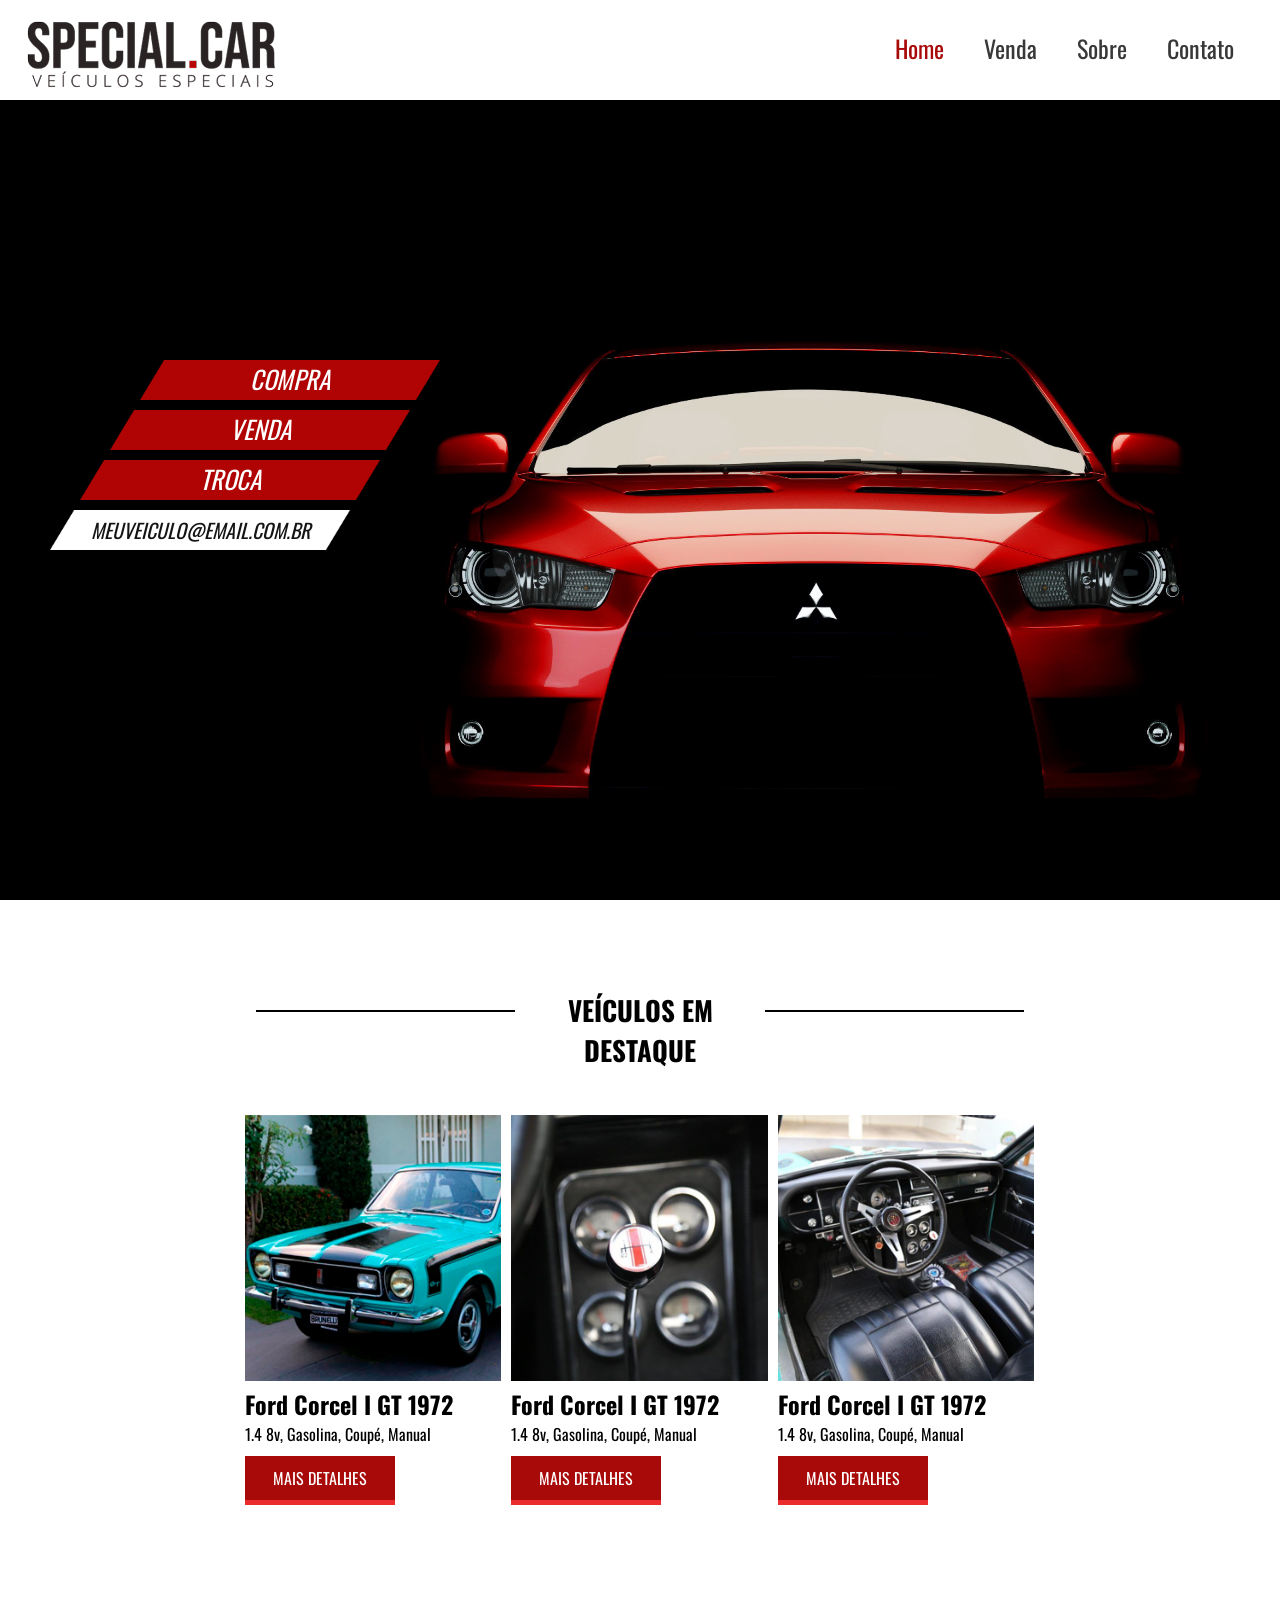
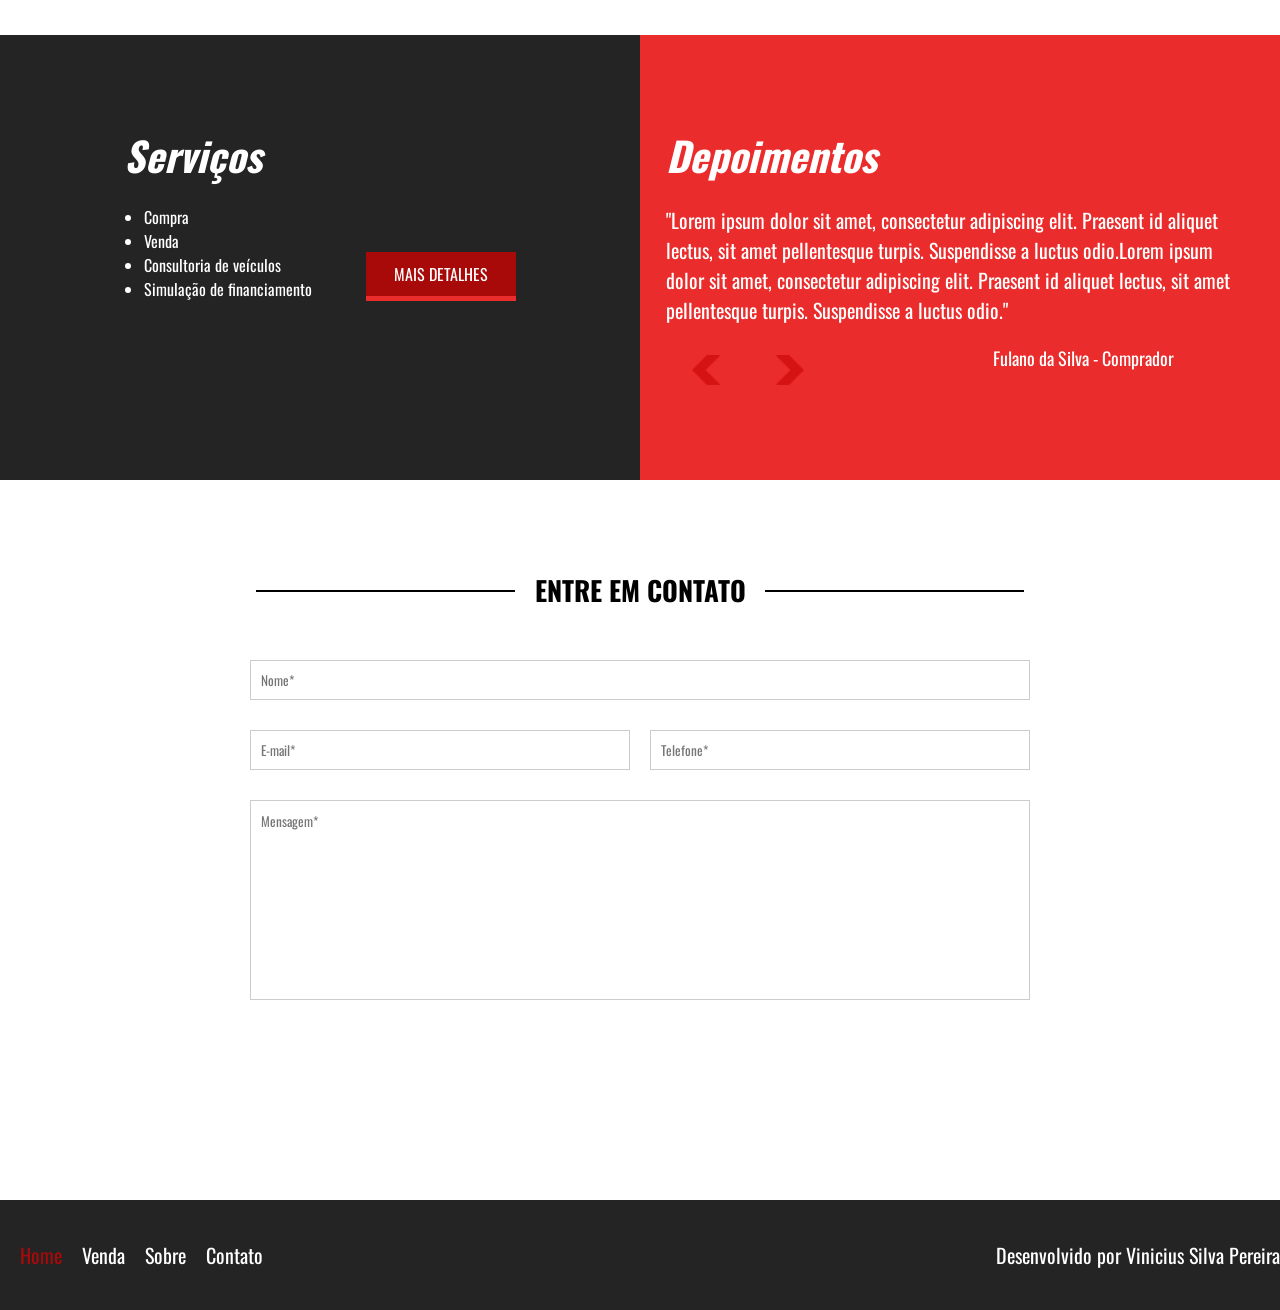
==== index.html @ 383bf66f "commit" ====
<!DOCTYPE html>
<html lang="pt-br">
<head>
    <meta charset="UTF-8">
    <meta name="viewport" content="width=device-width, initial-scale=1.0">
    <link href="https://fonts.googleapis.com/css2?family=Oswald:wght@300&display=swap" rel="stylesheet">
    <link rel="shorcut icon" type="image-x/png" href="imagens/car.ico"/>
    <link href="css/style.css" rel="stylesheet">
    <script src="js/jquery-3.5.1.js"></script>
    <script src="js/functions.js"></script>
    <title>Special.Car - Veículos Especiais</title>
</head>
<body>
    <header>
        <div class="container">
            <div class="logo-header"></div>
            <nav class="menu-desktop">
                <ul>
                    <li><a style="color: #a80909;" href="index.html">Home</a></li>
                    <li><a href="venda.html">Venda</a></li>
                    <li><a href="sobre.html">Sobre</a></li>
                    <li><a href="contato.html">Contato</a></li>
                </ul>
            </nav><!--menu-desktop-->

            <nav class="menu-mobile">
                <ul>
                    <li><a style="color: #a80909;" href="index.html">Home</a></li>
                    <li><a href="venda.html">Venda</a></li>
                    <li><a href="sobre.html">Sobre</a></li>
                    <li><a href="contato.html">Contato</a></li>
                </ul>
            </nav><!--menu-mobile-->
        </div><!--container-->
        <devi class="clear"></devi>
    </header><!--header-->

    <section class="banner">
        <div class="container">
            <div class="text-container">
                <div class="text-banner">Compra</div>
                <div class="text-banner">Venda</div>
                <div class="text-banner">Troca</div>
                <div class="text-banner">meuveiculo@email.com.br</div>
            </div><!--text-container-->
        </div><!--container-->
    </section><!--banner-->

    <section class="veiculos-destaque">
        <div class="linha-titulo">
            <div class="linha"></div>
            <h2>Veículos em destaque</h2>
        </div><!--destaque-titulo-->

        <div class="container">
            <div class="vitrine-destaque">
                <div style="background-image: url(../imagens/vitrine.png);" class="carro-img" ></div>
                <div class="info-carro">
                    <h2>Ford Corcel I GT 1972</h2>
                    <p>1.4 8v, Gasolina, Coupé, Manual</p>
                    <a class="btn1" href="venda-individual.html">Mais Detalhes</a>
                </div>   
            </div><!--vitrine-destaque-->
            
            <div class="vitrine-destaque">
                <div style="background-image: url(../imagens/vitrine2.png);" class="carro-img" ></div>
                <div class="info-carro">
                    <h2>Ford Corcel I GT 1972</h2>
                    <p>1.4 8v, Gasolina, Coupé, Manual</p>
                    <a class="btn1" href="venda-individual.html">Mais Detalhes</a>
                </div>   
            </div><!--vitrine-destaque-->   

            <div class="vitrine-destaque">
                <div style="background-image: url(../imagens/vitrine3.png);" class="carro-img" ></div>
                <div class="info-carro">
                    <h2>Ford Corcel I GT 1972</h2>
                    <p>1.4 8v, Gasolina, Coupé, Manual</p>
                    <a class="btn1" href="venda-individual.html">Mais Detalhes</a>
                </div>   
            </div><!--vitrine-destaque-->   

            <div class="clear"></div>
        </div><!--container-->
    </section><!--veiculos-destaque-->

    <section class="servicos">
        <div class="part1">
            <div class="part1-wrapper">
                <h2>Serviços</h2>
                <ul>
                    <li>Compra</li>
                    <li>Venda</li>
                    <li>Consultoria de veículos</li>
                    <li>Simulação de financiamento</li>
                </ul>
                <a class="btn1" href="contato.html">Mais Detalhes</a>
            </div><!--parte1-wrapper-->
        </div ><!--part1-->

        <div class="part2">
            <h2>Depoimentos</h2>
            <div class="part2-depoimentos">
                <quote>"Lorem ipsum dolor sit amet, consectetur adipiscing elit. Praesent id aliquet lectus, sit amet pellentesque turpis. Suspendisse a luctus odio.Lorem ipsum dolor sit amet, consectetur adipiscing elit. Praesent id aliquet lectus, sit amet pellentesque turpis. Suspendisse a luctus odio."</quote>
            </div><!--parte2-depoimentos-->
            <div class="navigation">
                <div class="arrows">
                    <img width="30px" height="30px" src="imagens/left-arrow.png">
                    <img width="30px" height="30px" src="imagens/right-arrow.png">
                </div>
            </div>
            <div class="nome-depoimento">Fulano da Silva - Comprador</div>
        </div ><!--part2-->
        <div class="clear"></div>
    </section><!--servicos-->

    <section class="contato" id="contato">
        <div class="linha-titulo">
            <div class="linha"></div>
            <h2>Entre em contato</h2>
        </div><!--contato-titulo-->
        <form>
            <div class="input-wrapper w100">
                <input type="text" name="nome" placeholder="Nome*" required>
            </div>
            <div class="input-wrapper w50">
                <input type="text" name="e-mail" placeholder="E-mail*" required>
            </div>
            <div class="input-wrapper w50">
                <input type="text" name="fone" placeholder="Telefone*" required>
            </div>
            <div class="input-wrapper w100">
                <textarea placeholder="Mensagem*" required></textarea>
            </div>
        </form>
        <div class="clear"></div>
    </section><!--section-contato-->

    <footer>
        <div class="container">
            <nav class="menu-footer">
                <ul>
                    <li><a style="color: #a80909;" href="index.html">Home</a></li>
                    <li><a href="venda.html">Venda</a></li>
                    <li><a href="sobre.html">Sobre</a></li>
                    <li><a href="contato.html">Contato</a></li>
                </ul>
            </nav>
            <p>Desenvolvido por Vinicius Silva Pereira</p>
        </div>
        <div class="clear"></div>
    </footer>
</body>
</html>
---- css/style.css ----
*{
    margin: 0;
    padding: 0;
    box-sizing: border-box;
    outline: 0;
    font-family: 'Oswald', sans-serif;
}

html, body{
    height: 100%;
}
/***DIVS GERAIS***/
.container{
    width: 100%;
    max-width: 1400px;
    margin: 0 auto;
}

.clear{
    clear: both;
}


.linha-titulo{
    text-align: center;
    position: relative;
    max-width: 768px;
    margin: 0 auto;
}

.linha{
    position: absolute;
    height: 2px;
    width: 100%;
    top: 20px;
    background:black;
}

.linha-titulo h2{
    position: relative;
    display: inline-block;
    width: 250px;
    text-align: center;
    font-size: 27px;
    text-transform: uppercase;
    background: rgb(255, 255, 255);
}
/***FIM DIVS GERAIS***/


/***HEADER***/
header{
    padding: 20px 2%;
    height: 100px;
}

header .logo-header{
    width: 250px;
    height: 69px;
    background-image: url(../imagens/logo.png);
    background-position: center;
    background-size: contain;
    background-repeat: no-repeat;
    float: left;
}

header nav.menu-desktop{
    margin-top: 10px;
    float: right;
}

header nav.menu-desktop ul{
    list-style-type: none;
}

header nav.menu-desktop ul li{
    float: left;
    padding: 0 20px;
}
header nav.menu-desktop ul li a{
    text-decoration: none;
    color: #383838;
    font-size: 24px;
}

nav.menu-mobile{
    display: none;
    float: right;
    width: 35px;
    height: 35px;
    background-image: url(../imagens/menu.png);
    background-size: 100% 100%;
    background-repeat: no-repeat;
    margin-top: 15px;
}

nav.menu-mobile ul{
    display: none;
    list-style-type: none;
    width: 100%;
    position: absolute;
    top: 70px;
    left: 0;
    text-align: center;
    background-color: rgb(255, 255, 255);
    cursor: pointer;
}

header nav.menu-mobile ul li{
    padding: 10px 0;
    border-bottom: 2px solid rgb(20, 20, 20);

}
header nav.menu-mobile ul li a{
    text-decoration: none;
    color: #383838;
    font-size: 20px;
}



@media screen and (max-width: 768px){
    nav.menu-desktop{
        display: none;
    }
    nav.menu-mobile{
        display: block;
    }

    nav.menu-mobile:hover ul{
        display: block;
        z-index: 999;
    }
}
/***FIM HEADER***/

/***SECTION BANNER**/
section.banner{
    width: 100%;
    height: calc(100vh - 100px);
    min-height: 600px;
    max-height: 800px;
    background-color: black;
    background-image: url(../imagens/Banner1.png);
    background-repeat: no-repeat;
    background-size: contain;
    background-position: right bottom;
    font-style: italic;
}

.text-container{
    padding: 250px;
}

.text-banner{
    width: 300px;
    height: 40px;
    color: white;
    background-image: url(../imagens/text-container.png);
    background-position: center;
    background-repeat: no-repeat;
    background-size: 100% 100%;
    font-size: 25px;
    margin-top: 10px;
    text-align: center;
    padding: 0;
    text-transform: uppercase;
    position: relative;
    left: -110px;
}

.text-banner:nth-of-type(2){
    width: 300px;
    height: 40px;
    position: relative;
    left: -140px;
}
.text-banner:nth-of-type(3){
    width: 300px;
    height: 40px;
    position: relative;
    left: -170px
}

.text-banner:nth-of-type(4){
    width: 300px;
    height:  40px;
    color: rgb(20, 20, 20);
    background-image: url(../imagens/text-container-white.png);
    background-position: center;
    background-repeat: no-repeat;
    background-size: 100% 100%;
    font-size: 20px;
    margin-top: 10px;
    text-align: center;
    padding: 5px;
    position: relative;
    left: -200px;
}
@media screen and (max-width: 1170px){
    .text-banner{
        width: 200px;
        height: 30px;
        font-size: 15px;
        margin-top: 5px;
        padding: 0px;
        position: relative;
        left: 90px;
    }
    .text-banner:nth-of-type(2){
        width: 200px;
        height: 30px;
        font-size: 15px;
        margin-top: 5px;
        padding: 0px;
        position: relative;
        left: 70px;
    }
    .text-banner:nth-of-type(3){
        width: 200px;
        height: 30px;
        font-size: 15px;
        margin-top: 5px;
        padding: 0;
        position: relative;
        left: 50px;
    }
    .text-container{
        padding: 50px;
    }
    .text-banner:nth-of-type(4){
        width: 250px;
        height:  30px;
        color: rgb(20, 20, 20);
        background-image: url(../imagens/text-container-white.png);
        background-position: center;
        background-repeat: no-repeat;
        background-size: 100% 100%;
        font-size: 14px;
        margin-top: 5px;
        text-align: center;
        padding: 5px;
        position: relative;
        left: -20px;
    }

}
@media screen and (max-width: 768px){
    section.banner{
        height: 70vh;
        min-height: 0;
        max-height: 800px;
    }
    
}
/***FIM SECTION BANNER***/

/***SECTION VEÍCULOS-DESTAQUE***/
section.veiculos-destaque{
    padding: 90px 2%;
}

.veiculos-destaque  .container{
    max-width: 800px;
    padding: 40px 0;
}

.vitrine-destaque{
    float: left;
    width: 33.3%;
}

.vitrine-destaque .carro-img{
    width: 100%;
    padding-top: 100%;
    background-size: 100% 100%;
    border: 5px solid white;
}

.info-carro{
    margin-left: 5px;
}

.info-carro a{
    margin-top: 10px;
}

.btn1{
    width: 150px; 
    padding: 10px;
    background-color: #a80909;
    text-decoration: none;
    display: block;
    text-align: center;
    color: white;
    text-transform: uppercase;
    border-bottom: 5px solid #eb2c2c;
}

@media screen and (max-width: 768px){
    .veiculos-destaque .container{
        display: inline-block;
        text-align: center;
    }
    .vitrine-destaque{
        float: none;
        width: 60%; 
        display: inline-block;
        margin-top: 20px;
    }
    .info-carro a{
        display: inline-block;
    }
}
/***FIM SECTION VEÍCULOS-DESTAQUE***/

/***SECTION SERVICOS***/
section.servicos{
    display: flex;
}

.part1{
    width: 50%;
    padding:90px 2%;
    background-color: #242424;
    color: white;
    text-align: center;
}

.part1-wrapper{
    display: inline-block;
    text-align: left;
}

.part1-wrapper h2{
    font-size: 40px;
    font-style: italic;
}
.part1-wrapper ul{
    display: inline-block;
    margin-top: 20px;
}
.part1-wrapper li{
    margin-left: 20px;
}
.part1-wrapper a{
    display: inline-block;
    vertical-align: bottom;
    margin-left: 50px;
}

.part2{
    width: 50%;
    padding:90px 2%;
    background-color: #eb2c2c;
    color: white;
    text-align: left;
}
.part2 h2{
    font-size: 40px;
    font-style: italic;
}
.part2-depoimentos{
    margin-top: 20px;
    font-size: 20px;
}

.navigation{
    float: left;
    margin-top: 30px;
}
.navigation img{
    margin: 0 25px;
    cursor: pointer;
}

.nome-depoimento{
    margin-top: 20px;
    float: right;
    margin-right: 80px;
    font-size: 18px;
}

@media screen and (max-width:840px){
    .part1-wrapper a{
        display: block;
        margin-left: 0;
        margin-top: 40px;
    }
}
@media screen and (max-width:1024px){
    section.servicos{
        flex-direction: column;
    }
    
    .part1{
        display: inline-block;
        width: 100%;
        padding:90px 2%;
    }
    .part2{
        display: inline-block;
        width: 100%;
        padding:90px 5%;
    }
}

/***SECTION CONTATOS***/
section.contato{
    padding: 90px 2%;
}


section.contato form{
    max-width: 800px;
    margin: 30px auto;
}

section.contato .input-wrapper{
    float: left;
    padding: 10px;
    margin-top: 10px;
}

section.contato input[type=text]{
    width: 100%;
    border: 1px solid #ccc;
    height: 40px;
    line-height: 40px;
    padding-left:10px;
}
.w100{
    width: 100%;
}

.w50{
    width: 50%;
}

section.contato textarea{
    width: 100%;
    height: 200px;
    border: 1px solid #ccc;
    line-height: 40px;
    padding-left:10px;
    resize: none;
}

@media screen and (max-width: 768px){
    .w50{
        width: 100%;
    }
}
/***FIM SECTION CONTATOS***/


/***VENDA.HTML***/
/***SECTION VENDA***/
section.venda{
    padding: 90px;
    min-height: 80%;
}

.conteudo-venda{
    margin-top: 40px;
}

.sidebar{
    float: left;
    width: 30%;
}

.pesquisa1 h2{
    font-size: 25px;
    font-weight: normal;
}

.barra-preco{
    width: 90%;
    height: 20px;
    background: white;
    margin-top: 8px;
    border: 1px solid #ccc;
    border-radius: 20px;
    position: relative;
}

.barra-preco-fill{
    position: absolute;
    top: 0;
    left: 0;
    width: 0;
    height: 20px;
    background: gray;
    border-radius: 20px;
}

.barra-pointer{
    width: 30px;
    height: 30px;
    position: absolute;
    top: -5px;
    left: 0;
    background: #242424;
    border-radius: 20px;
    cursor: pointer;    
}

.valor-barra-pesquisa{
    margin-top: 12px;
    width: 90%;
}

.valor-barra-pesquisa  p:nth-of-type(1){
    float: left;
}

.valor-barra-pesquisa  p:nth-of-type(2){
    float: right;
}
.pesquisa2{
    padding-top: 35px;
}
.pesquisa2 h2{
    font-size: 25px;
    font-weight: normal;
}
.form-wrapper{
    padding-top: 5px;
}

.vitrine-venda{
    width: 70%;
    float: left;
}

.vitrine-venda .vitrine-destaque{
    padding-top: 10px;
}

@media screen and (max-width: 900px){
    .vitrine-venda{
        width: 100%;
    }

    .sidebar{
        width: 100%;
        text-align: center;
    }
    .pesquisa1{
        display: inline-block;
        width: 100%;
    }
    .pesquisa2{
        display: inline-block;
        text-align: left;
    }

}

@media screen and (max-width: 768px){
    .vitrine-venda{
        float: none;
        width: 100%;
        display: inline-block;
        text-align: center;        
    }
}

/***FIM SECTION VENDA***/

/***FIM VENDA.HTML***/

/***SOBRE.HTML***/

/***SECTION SOBRE***/
section.sobre{
    padding: 90px;
    min-height: 80%;
}

.template-sobre{
    width: 100%;
    padding-top: 50%;
    background-color: #ccc;
    margin: 0 auto;
    margin-top: 60px;
}

section.sobre > .container{
    max-width: 640px;
}

.texto-sobre{
    margin-top: 35px;
}

.texto-sobre h2{
    font-size: 25px;
    text-transform: uppercase;
}
.texto-sobre p{
    font-size: 18px;
    text-align: justify;
    padding: 35px 0;
}

.texto-sobre span{
    color: #a80909;
    font-size: 40px;
}

.proprietario-container{
    padding: 20px 0;
}

.foto-proprietario{
    width: 25%;
    padding-top: 25%;
    background-color: #ccc;
    float: left;
}

.texto-proprietario{
    width: 70%;
    float: left;
}
.texto-proprietario p{
    margin-left: 25px;
    text-align: justify;
    line-height: 30px;
}

@media screen and (max-width:768px){

    .proprietario-container{
        padding: 20px 0;
        text-align: center;
    }
    .foto-proprietario{
        width: 250px;
        padding-top: 250px;
        float: none;
        display: inline-block;
    }
    .texto-proprietario{
        width: 100%;
        float: none;
        margin-top: 25px;
        display: inline-block;
        margin-left: -25px;
    } 
}
/***FIM SECTION SOBRE***/
/***FIM SOBRE.HTML***/

/***VENDA-INDIVIDUAL.HTML***/
section.venda-single  .linha-titulo{
    margin: 40px auto;
}

.info-veiculo{
    float: left;
    width: 60%;
}

.descricao-veiculo{
    float: left;
    width: 40%;
    padding: 45px;
    margin-top: 15px;
  
}

.foto-destaque{
    width: 100%;
    padding-top: 70%;
    background-position: center;
    background-repeat: no-repeat;
    background-size: contain;
}

.descricao-veiculo p{
    padding-top: 20px;
}

.descricao-veiculo a{
    margin-top: 20px;
}
.nav-galeria-parent{
    width: 100%;
    padding: 35px; 
    position: relative;

}
.seta-esquerda{
    background-image: url(../imagens/left-arrow.png);
    background-size: 100% 100%;
    width: 22px;
    height: 22px;
    position: absolute;
    left:5px;
    top: 50%;
    cursor: pointer;
}

.seta-direita{
    background-image: url(../imagens/right-arrow.png);
    background-size: 100% 100%;
    width: 22px;
    height: 22px;
    position: absolute;
    right: 5px;
    top: 50%;
    cursor: pointer;
}
.nav-galeria{
    width: 100%;
    overflow: hidden;
}

.mini-img-wrapper{
    float: left;
    padding: 9px;
    
   
}

.mini-img{
    width: 100%;
    padding-top: 70%;
    background-position: center;
    background-size: cover;
    cursor: pointer;

}

nav.breadcrumb ul{
    padding: 10px 16px;
    list-style: none;
}

nav.breadcrumb ul li{
    display: inline;
    font-size: 20px;
}

nav.breadcrumb ul li a{
    text-decoration: none;
    color: #242424;
}

nav.breadcrumb ul li+li::before{
    padding: 20px;
    color: #242424;
    content: "/";
}

nav.breadcrumb ul li a:hover{
    text-decoration: underline;
}

.destaques-venda-individual{
    padding: 60px;
    max-width: 900px;
    margin: 0 auto;
}

.destaques-venda-individual .linha-titulo{
    margin: 40px auto
}

@media screen and (max-width: 968px){
    .info-veiculo{
        float: left;
        width: 100%;
    }
    .descricao-veiculo{
        float: left;
        width: 100%;
        padding: 45px;
        margin-top: 15px;
    }
    .descricao-veiculo a{
        margin: 50px auto;
    }
    .vitrine-venda-individual{
        width: 100%;
        text-align: center;
        margin: 0 auto;
    }
    
}
/***FIM VENDA-INDIVIDUAL.HTML***/

/***CONTATO.HTML***/
section.contato{
    padding: 90px 0;
    min-height: 80%;
}
/***FIM-CONTATO.HTML***/

/***FOOTER***/
footer{
    padding: 40px 0;
    background-color: #242424;
}
.menu-footer{
    float: left;
}
.menu-footer ul{
    list-style-type: none;
}
.menu-footer li{
    float: left;
    padding-left: 20px;
}
.menu-footer li a{
    text-decoration: none;
    color: white;
    font-size: 20px;
}
footer p{
    float: right;
    color: white;
    font-size: 20px;
}
@media screen and (max-width: 768px){
    .menu-footer{
        display: none;
    }
    footer p{
        float: none;
        text-align: center;
    }
}
/***FIM FOOTER***/
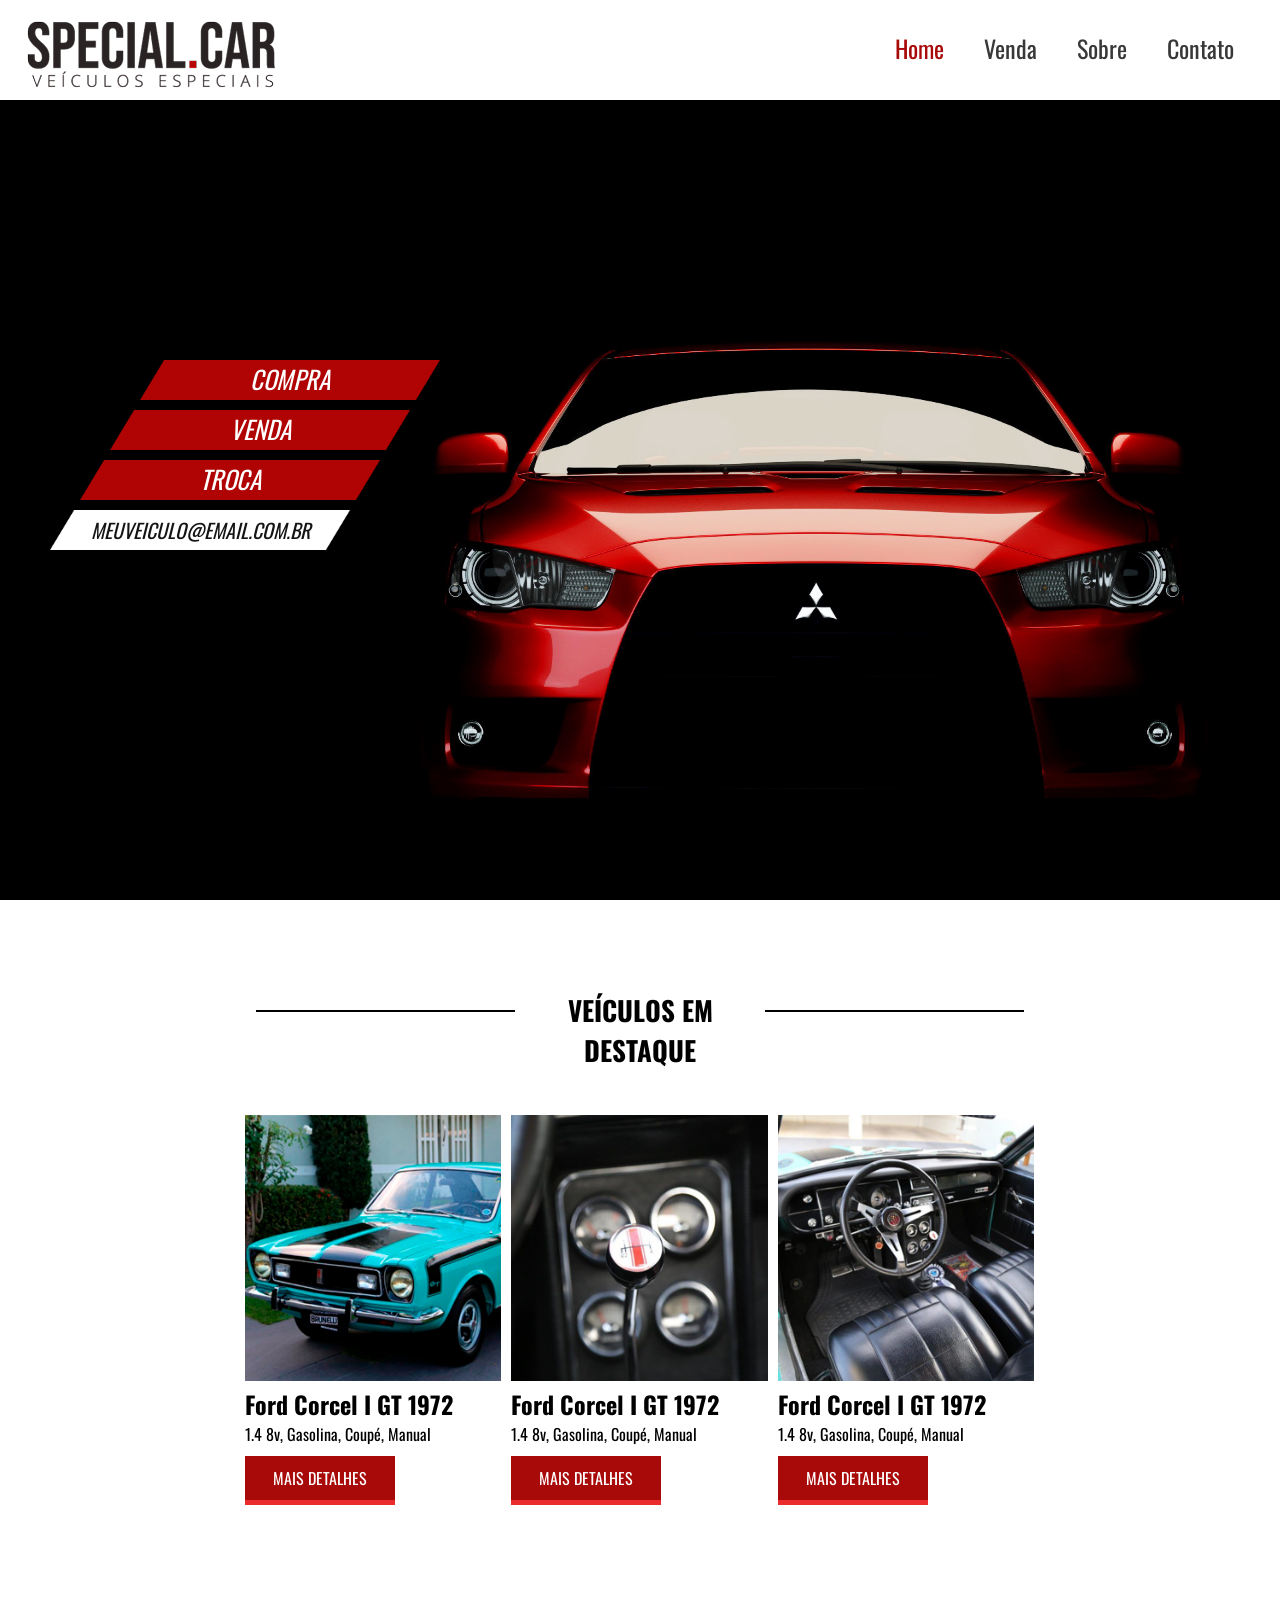
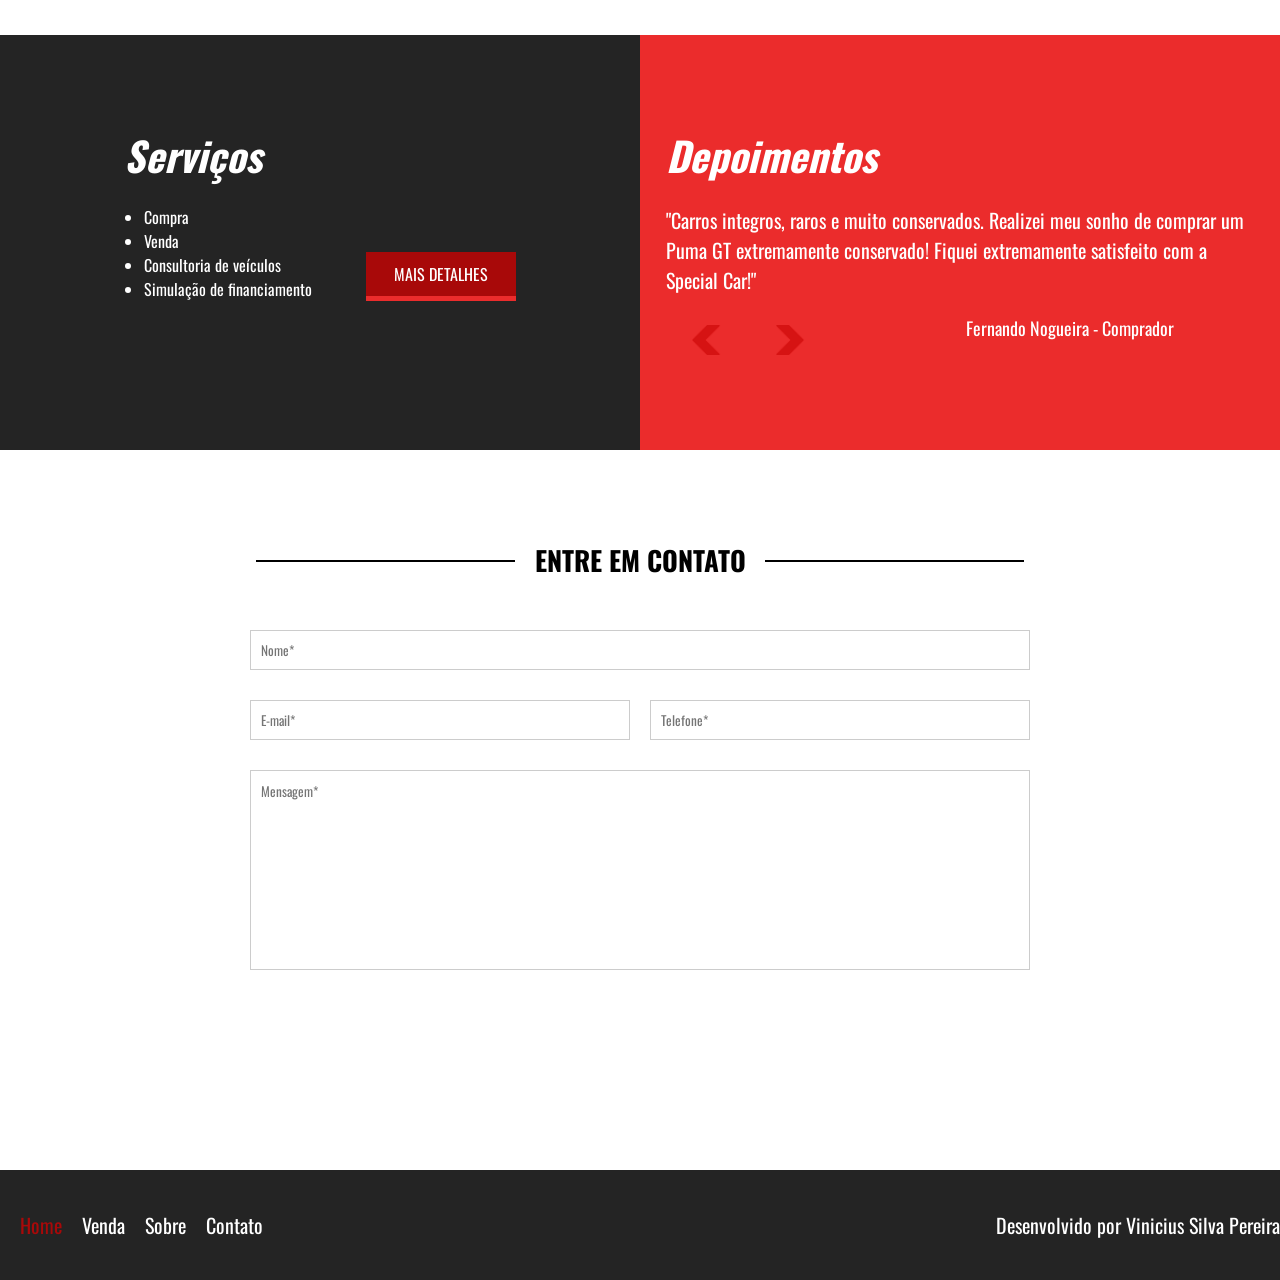
==== commit 77dac428: "commit" ====
--- a/index.html
+++ b/index.html
@@ -101,15 +101,25 @@
         <div class="part2">
             <h2>Depoimentos</h2>
             <div class="part2-depoimentos">
-                <quote>"Lorem ipsum dolor sit amet, consectetur adipiscing elit. Praesent id aliquet lectus, sit amet pellentesque turpis. Suspendisse a luctus odio.Lorem ipsum dolor sit amet, consectetur adipiscing elit. Praesent id aliquet lectus, sit amet pellentesque turpis. Suspendisse a luctus odio."</quote>
+                <p>"Carros integros, raros e muito conservados. Realizei meu sonho de comprar um Puma GT extremamente conservado! Fiquei extremamente satisfeito com a Special Car!"</p>
+                <p>"Coleciono carros à mais de 30 anos e fiquei surpreso com o carinho colocado em cada carro, a Special Car me surpeendeu! Recomendo! "</p>
+                <p>"Decidi realizar meu sonho de ter um coupé antigo, a Special Car me atendeu muito bem e me ajudou a realizar meu sonho de ter meu carro especial!"</p>
+                <p>"Sou extremamente grata à equipe da Special Car pelo ótimo tratamento e condições no momento da compra, finalmente realizei meu sonho!"</p>
+                <p>"Sempre sonhei com um Opala Comodoro, era o carro de minha mãe quando eu era criança, hoje realizei esse sonho junto à Special Car, carro integro, sem massa na lataria e com todos os frisos e acessórios originais!"</p>
             </div><!--parte2-depoimentos-->
             <div class="navigation">
                 <div class="arrows">
-                    <img width="30px" height="30px" src="imagens/left-arrow.png">
-                    <img width="30px" height="30px" src="imagens/right-arrow.png">
+                    <img prev width="30px" height="30px" src="imagens/left-arrow.png">
+                    <img next width="30px" height="30px" src="imagens/right-arrow.png">
                 </div>
             </div>
-            <div class="nome-depoimento">Fulano da Silva - Comprador</div>
+            <div class="nome-depoimento">
+                <p>Fernando Nogueira - Comprador</p>
+                <p>José Campos- Colecionador de Carros</p>
+                <p>Maria Antônia- Compradora</p>
+                <p>Fernanda Pereira- Empresária Automotiva</p>
+                <p>Larissa Fernandes - Compradora</p>
+            </div>
         </div ><!--part2-->
         <div class="clear"></div>
     </section><!--servicos-->
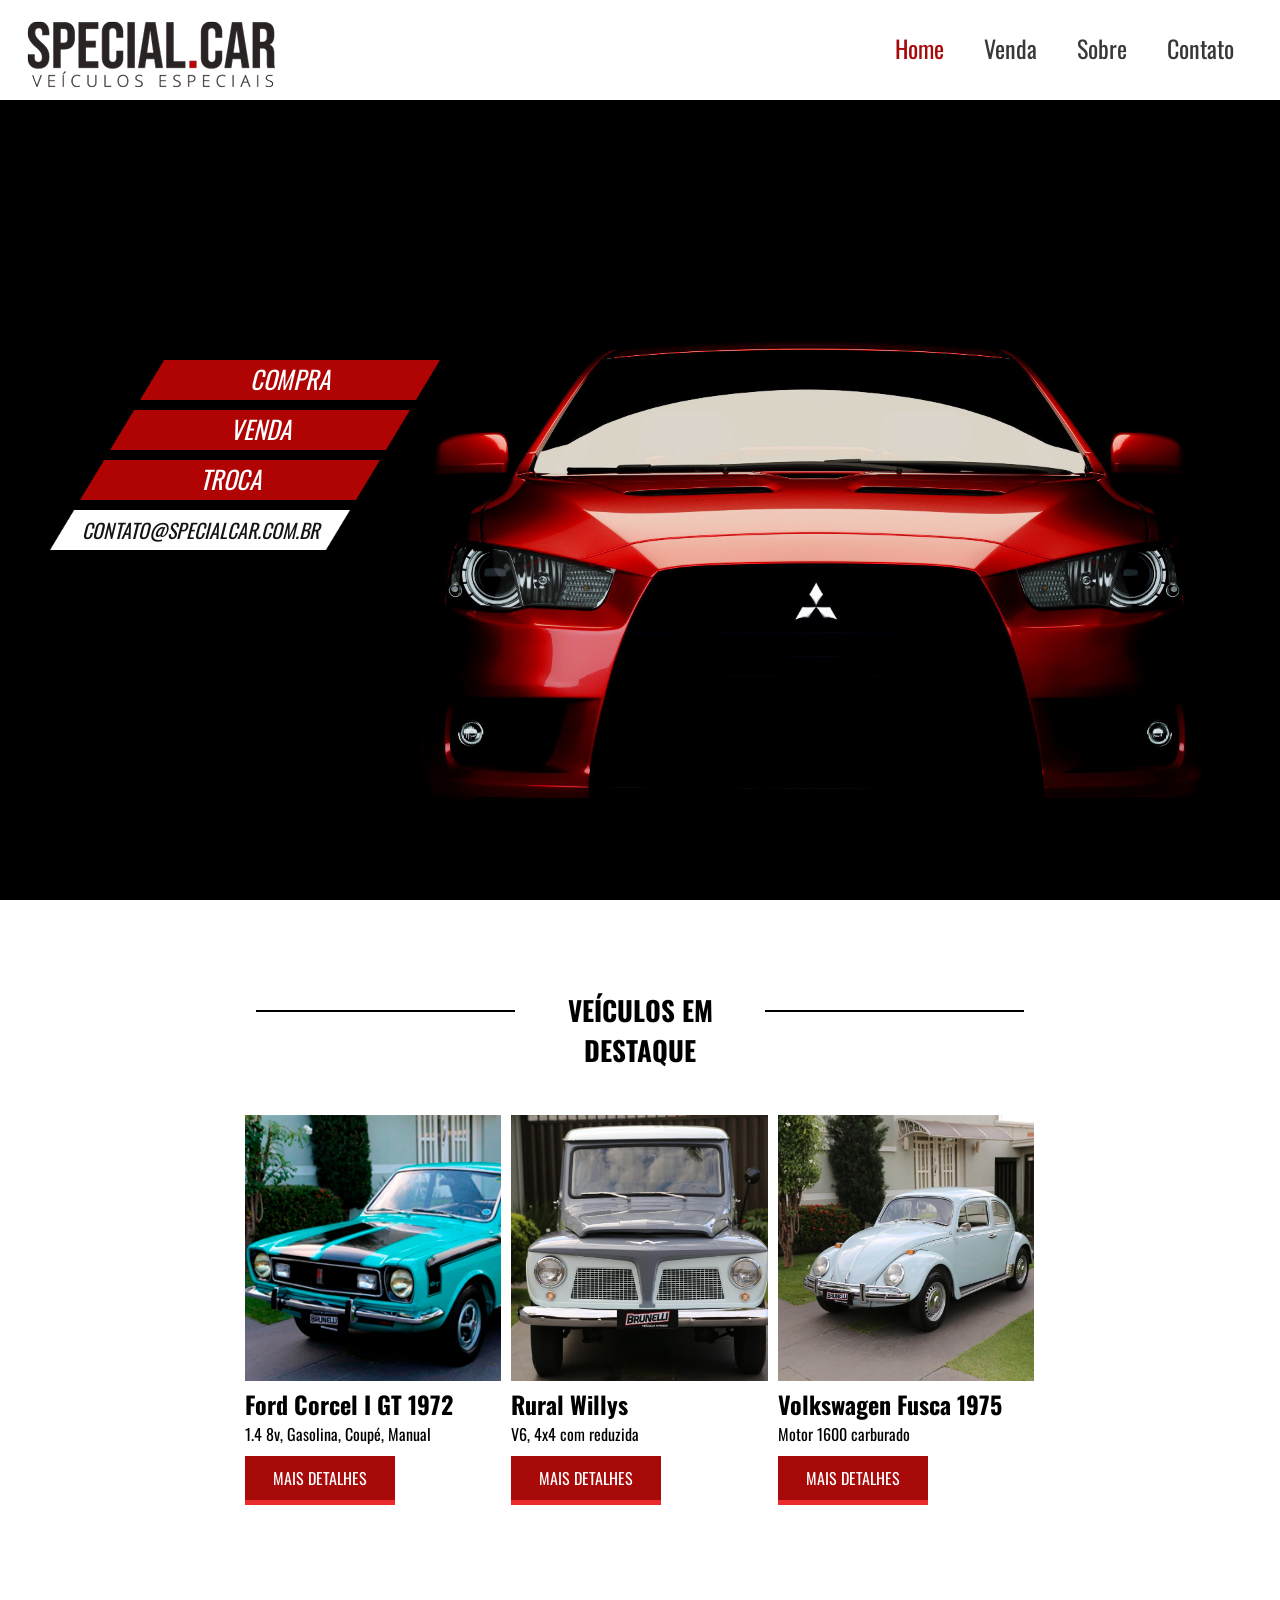
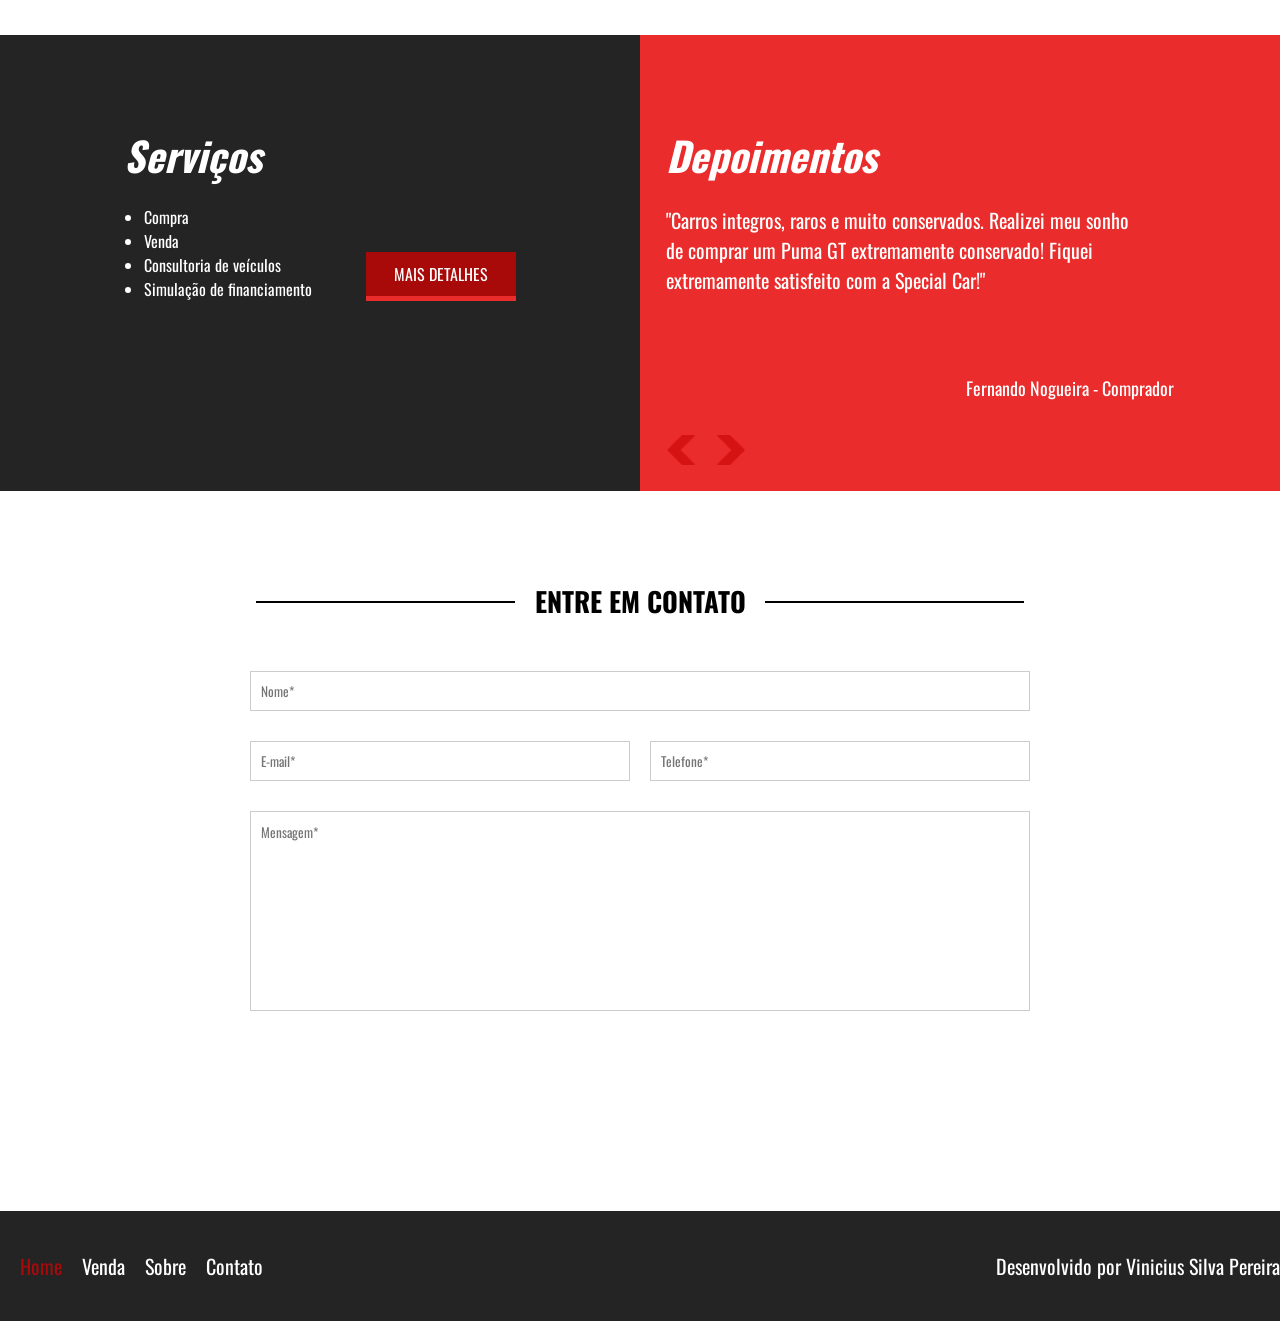
==== commit 0451c310: "commit" ====
--- a/index.html
+++ b/index.html
@@ -17,18 +17,18 @@
             <nav class="menu-desktop">
                 <ul>
                     <li><a style="color: #a80909;" href="index.html">Home</a></li>
-                    <li><a href="venda.html">Venda</a></li>
-                    <li><a href="sobre.html">Sobre</a></li>
-                    <li><a href="contato.html">Contato</a></li>
+                    <li><a href="../pages/venda.html">Venda</a></li>
+                    <li><a href="../pages/sobre.html">Sobre</a></li>
+                    <li><a href="../pages/contato.html">Contato</a></li>
                 </ul>
             </nav><!--menu-desktop-->
 
             <nav class="menu-mobile">
                 <ul>
                     <li><a style="color: #a80909;" href="index.html">Home</a></li>
-                    <li><a href="venda.html">Venda</a></li>
-                    <li><a href="sobre.html">Sobre</a></li>
-                    <li><a href="contato.html">Contato</a></li>
+                    <li><a href="../pages/venda.html">Venda</a></li>
+                    <li><a href="../pages/sobre.html">Sobre</a></li>
+                    <li><a href="../pages/contato.html">Contato</a></li>
                 </ul>
             </nav><!--menu-mobile-->
         </div><!--container-->
@@ -41,7 +41,7 @@
                 <div class="text-banner">Compra</div>
                 <div class="text-banner">Venda</div>
                 <div class="text-banner">Troca</div>
-                <div class="text-banner">meuveiculo@email.com.br</div>
+                <div class="text-banner">contato@specialcar.com.br</div>
             </div><!--text-container-->
         </div><!--container-->
     </section><!--banner-->
@@ -58,27 +58,27 @@
                 <div class="info-carro">
                     <h2>Ford Corcel I GT 1972</h2>
                     <p>1.4 8v, Gasolina, Coupé, Manual</p>
-                    <a class="btn1" href="venda-individual.html">Mais Detalhes</a>
+                    <a class="btn1" href="../pages/carros-disponiveis/corcel.html">Mais Detalhes</a>
                 </div>   
             </div><!--vitrine-destaque-->
             
             <div class="vitrine-destaque">
-                <div style="background-image: url(../imagens/vitrine2.png);" class="carro-img" ></div>
+                <div style="background-image: url(../imagens/Rural-Willys/1.jpg); background-position: center; background-size: cover;" class="carro-img" ></div>
                 <div class="info-carro">
-                    <h2>Ford Corcel I GT 1972</h2>
-                    <p>1.4 8v, Gasolina, Coupé, Manual</p>
-                    <a class="btn1" href="venda-individual.html">Mais Detalhes</a>
+                    <h2>Rural Willys</h2>
+                    <p>V6, 4x4 com reduzida</p>
+                    <a class="btn1" href="../pages/carros-disponiveis/rural-willys.html">Mais Detalhes</a>
                 </div>   
             </div><!--vitrine-destaque-->   
 
             <div class="vitrine-destaque">
-                <div style="background-image: url(../imagens/vitrine3.png);" class="carro-img" ></div>
+                <div style="background-image: url(../imagens/Fusca-1975/1.jpg);background-position: center; background-size: cover;" class="carro-img" ></div>
                 <div class="info-carro">
-                    <h2>Ford Corcel I GT 1972</h2>
-                    <p>1.4 8v, Gasolina, Coupé, Manual</p>
-                    <a class="btn1" href="venda-individual.html">Mais Detalhes</a>
+                    <h2>Volkswagen Fusca 1975</h2>
+                    <p>Motor 1600 carburado</p>
+                    <a class="btn1" href="../pages/carros-disponiveis/fusca-1975.html">Mais Detalhes</a>
                 </div>   
-            </div><!--vitrine-destaque-->   
+            </div><!--vitrine-destaque-->
 
             <div class="clear"></div>
         </div><!--container-->
@@ -94,7 +94,7 @@
                     <li>Consultoria de veículos</li>
                     <li>Simulação de financiamento</li>
                 </ul>
-                <a class="btn1" href="contato.html">Mais Detalhes</a>
+                <a class="btn1" href="../pages/contato.html">Mais Detalhes</a>
             </div><!--parte1-wrapper-->
         </div ><!--part1-->
 
@@ -151,9 +151,9 @@
             <nav class="menu-footer">
                 <ul>
                     <li><a style="color: #a80909;" href="index.html">Home</a></li>
-                    <li><a href="venda.html">Venda</a></li>
-                    <li><a href="sobre.html">Sobre</a></li>
-                    <li><a href="contato.html">Contato</a></li>
+                    <li><a href="../pages/venda.html">Venda</a></li>
+                    <li><a href="../pages/sobre.html">Sobre</a></li>
+                    <li><a href="../pages/contato.html">Contato</a></li>
                 </ul>
             </nav>
             <p>Desenvolvido por Vinicius Silva Pereira</p>
--- a/css/style.css
+++ b/css/style.css
@@ -133,6 +133,7 @@
     }
 }
 /***FIM HEADER***/
+
 
 /***SECTION BANNER**/
 section.banner{
@@ -361,17 +362,24 @@
     font-style: italic;
 }
 .part2-depoimentos{
+    width: 80%;
+    height: 150px;
     margin-top: 20px;
     font-size: 20px;
 }
 
 .navigation{
     float: left;
-    margin-top: 30px;
+    position: relative;
 }
 .navigation img{
-    margin: 0 25px;
+    left: 0; 
+    top: 80px;
+    position: absolute;
     cursor: pointer;
+}
+.navigation img:nth-of-type(2){
+    left: 50px; 
 }
 
 .nome-depoimento{
@@ -408,6 +416,7 @@
 /***SECTION CONTATOS***/
 section.contato{
     padding: 90px 2%;
+    min-height: 90%;
 }
 
 
@@ -458,7 +467,7 @@
 /***SECTION VENDA***/
 section.venda{
     padding: 90px;
-    min-height: 80%;
+    min-height: 90%;
 }
 
 .conteudo-venda{
@@ -576,13 +585,14 @@
 /***SECTION SOBRE***/
 section.sobre{
     padding: 90px;
-    min-height: 80%;
+    min-height: 90%;
 }
 
 .template-sobre{
     width: 100%;
     padding-top: 50%;
-    background-color: #ccc;
+    background-image: url(../imagens/Banner1.png);
+    background-size: contain;
     margin: 0 auto;
     margin-top: 60px;
 }
@@ -617,7 +627,9 @@
 .foto-proprietario{
     width: 25%;
     padding-top: 25%;
-    background-color: #ccc;
+    background-image: url(../imagens/user.png);
+    background-position: center;
+    background-size: 100% 100%;
     float: left;
 }
 
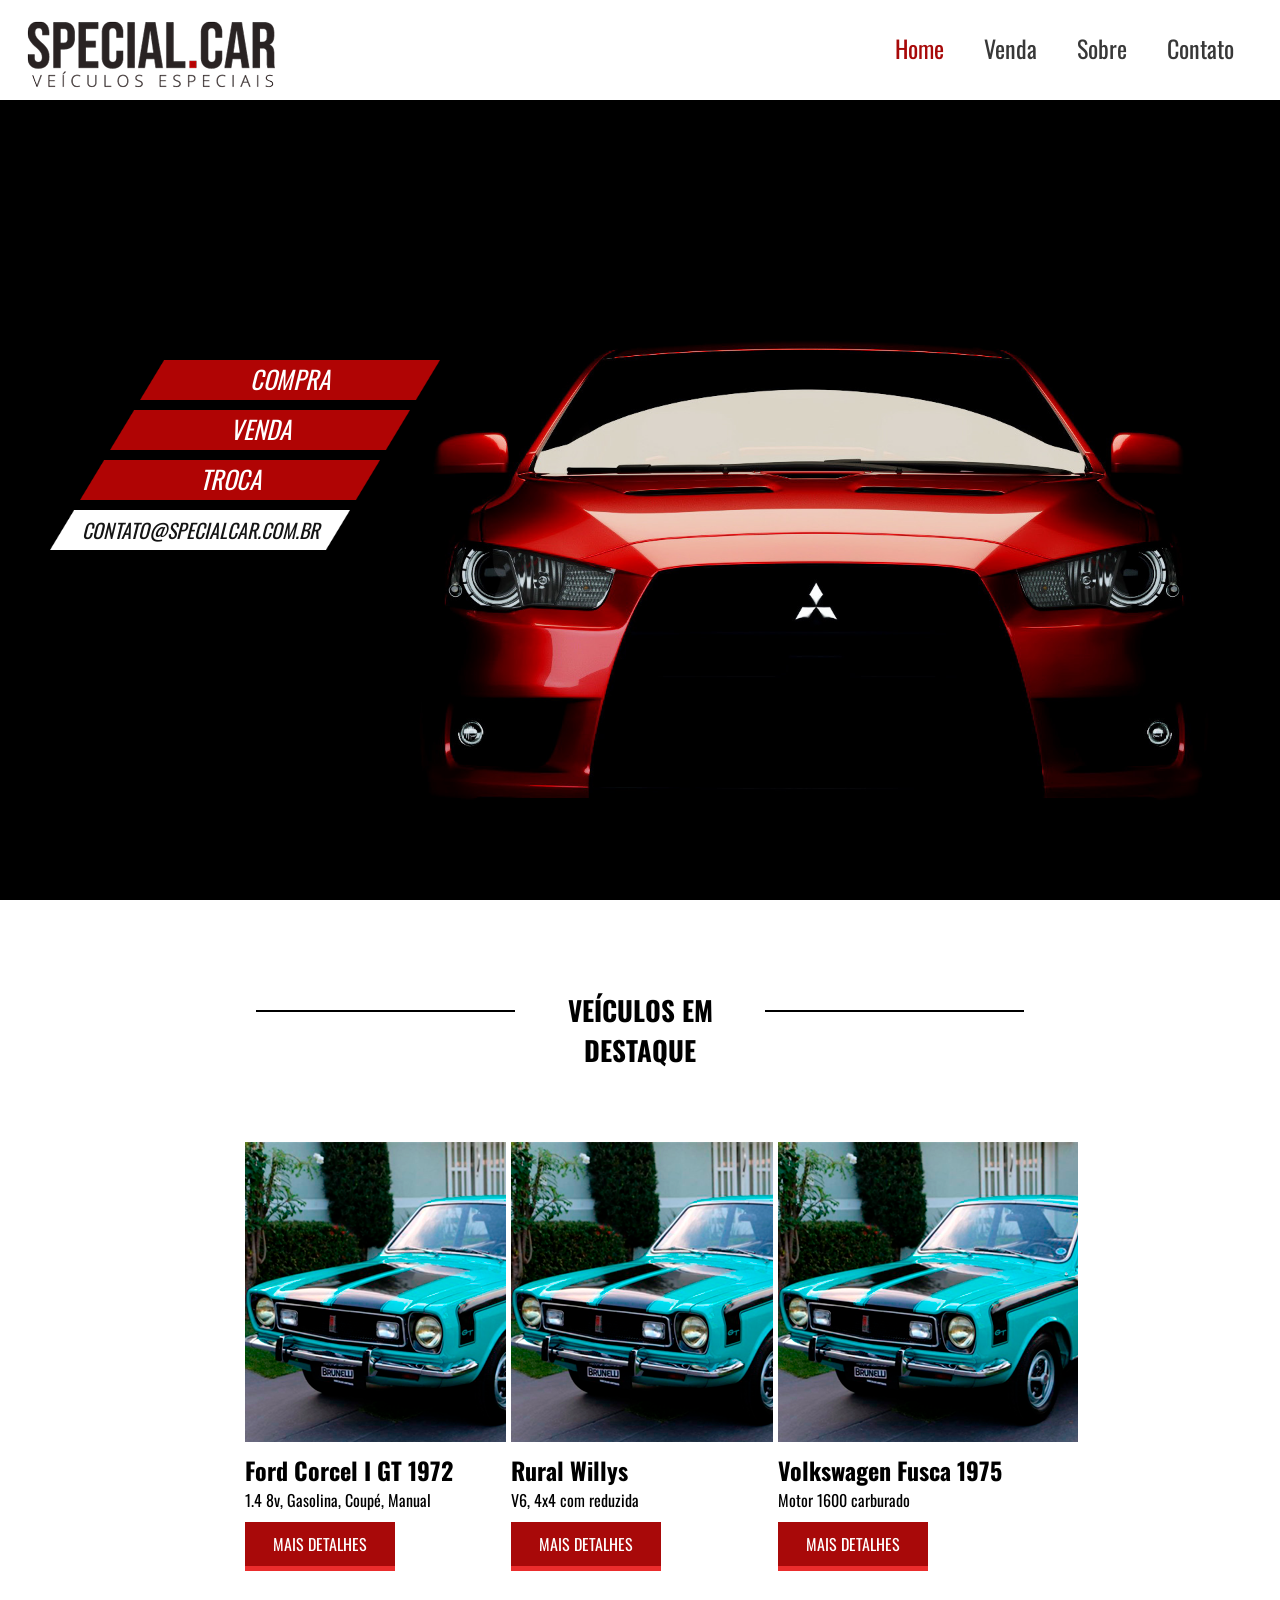
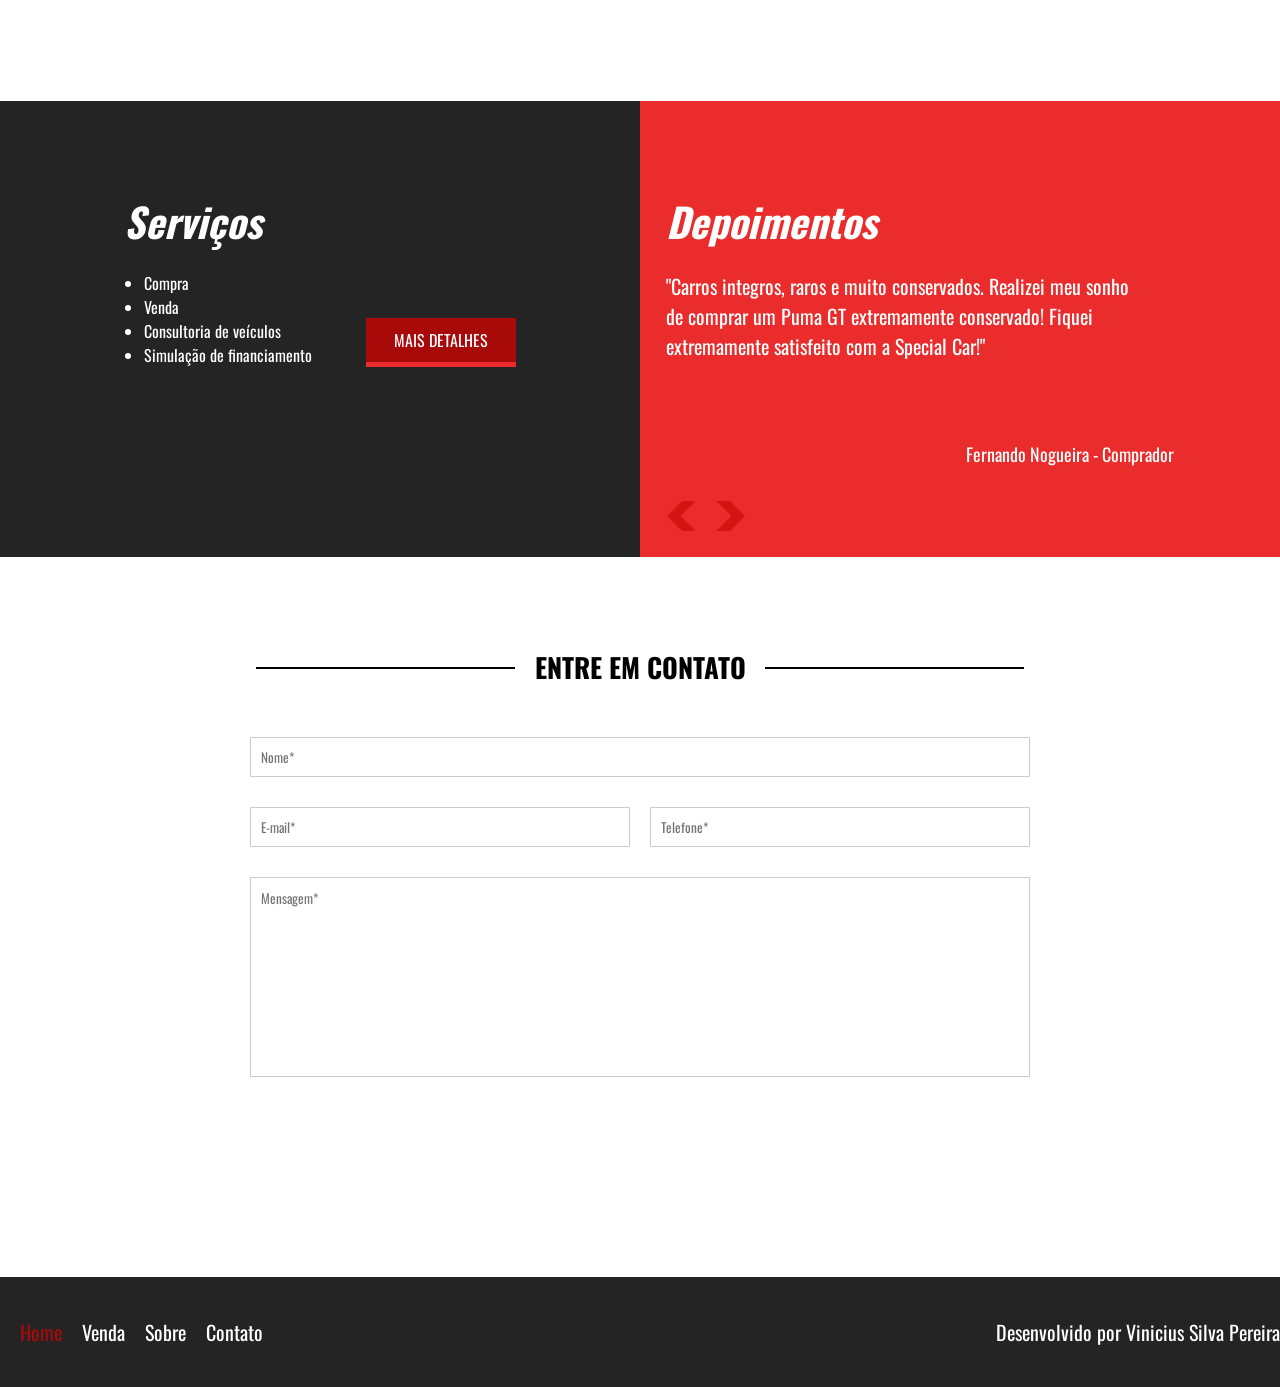
==== commit 6aa1daed: "commit" ====
--- a/index.html
+++ b/index.html
@@ -54,7 +54,9 @@
 
         <div class="container">
             <div class="vitrine-destaque">
-                <div style="background-image: url(../imagens/vitrine.png);" class="carro-img" ></div>
+                <div class="carro-img" >
+                    <img src="imagens/vitrine.png" width="300px" height="300px"> 
+                </div>
                 <div class="info-carro">
                     <h2>Ford Corcel I GT 1972</h2>
                     <p>1.4 8v, Gasolina, Coupé, Manual</p>
@@ -63,7 +65,9 @@
             </div><!--vitrine-destaque-->
             
             <div class="vitrine-destaque">
-                <div style="background-image: url(../imagens/Rural-Willys/1.jpg); background-position: center; background-size: cover;" class="carro-img" ></div>
+                <div class="carro-img" >
+                    <img src="imagens/vitrine.png" width="300px" height="300px"> 
+                </div>
                 <div class="info-carro">
                     <h2>Rural Willys</h2>
                     <p>V6, 4x4 com reduzida</p>
@@ -72,7 +76,9 @@
             </div><!--vitrine-destaque-->   
 
             <div class="vitrine-destaque">
-                <div style="background-image: url(../imagens/Fusca-1975/1.jpg);background-position: center; background-size: cover;" class="carro-img" ></div>
+                <div class="carro-img" >
+                    <img src="imagens/vitrine.png" width="300px" height="300px"> 
+                </div>
                 <div class="info-carro">
                     <h2>Volkswagen Fusca 1975</h2>
                     <p>Motor 1600 carburado</p>
--- a/css/style.css
+++ b/css/style.css
@@ -99,17 +99,20 @@
     list-style-type: none;
     width: 100%;
     position: absolute;
-    top: 70px;
+    top: 100px;
     left: 0;
     text-align: center;
-    background-color: rgb(255, 255, 255);
+    background-color: rgba(255, 255, 255, 0.8);
     cursor: pointer;
 }
 
 header nav.menu-mobile ul li{
     padding: 10px 0;
     border-bottom: 2px solid rgb(20, 20, 20);
-
+}
+
+header nav.menu-mobile ul li:hover{
+    background-color: rgba(128, 128, 128, 0.8);
 }
 header nav.menu-mobile ul li a{
     text-decoration: none;
@@ -125,12 +128,12 @@
     }
     nav.menu-mobile{
         display: block;
-    }
-
-    nav.menu-mobile:hover ul{
-        display: block;
+        
+    }
+    nav.menu-mobile ul{
         z-index: 999;
     }
+    
 }
 /***FIM HEADER***/
 
@@ -273,8 +276,7 @@
 
 .vitrine-destaque .carro-img{
     width: 100%;
-    padding-top: 100%;
-    background-size: 100% 100%;
+    padding-top: 10%;
     border: 5px solid white;
 }
 
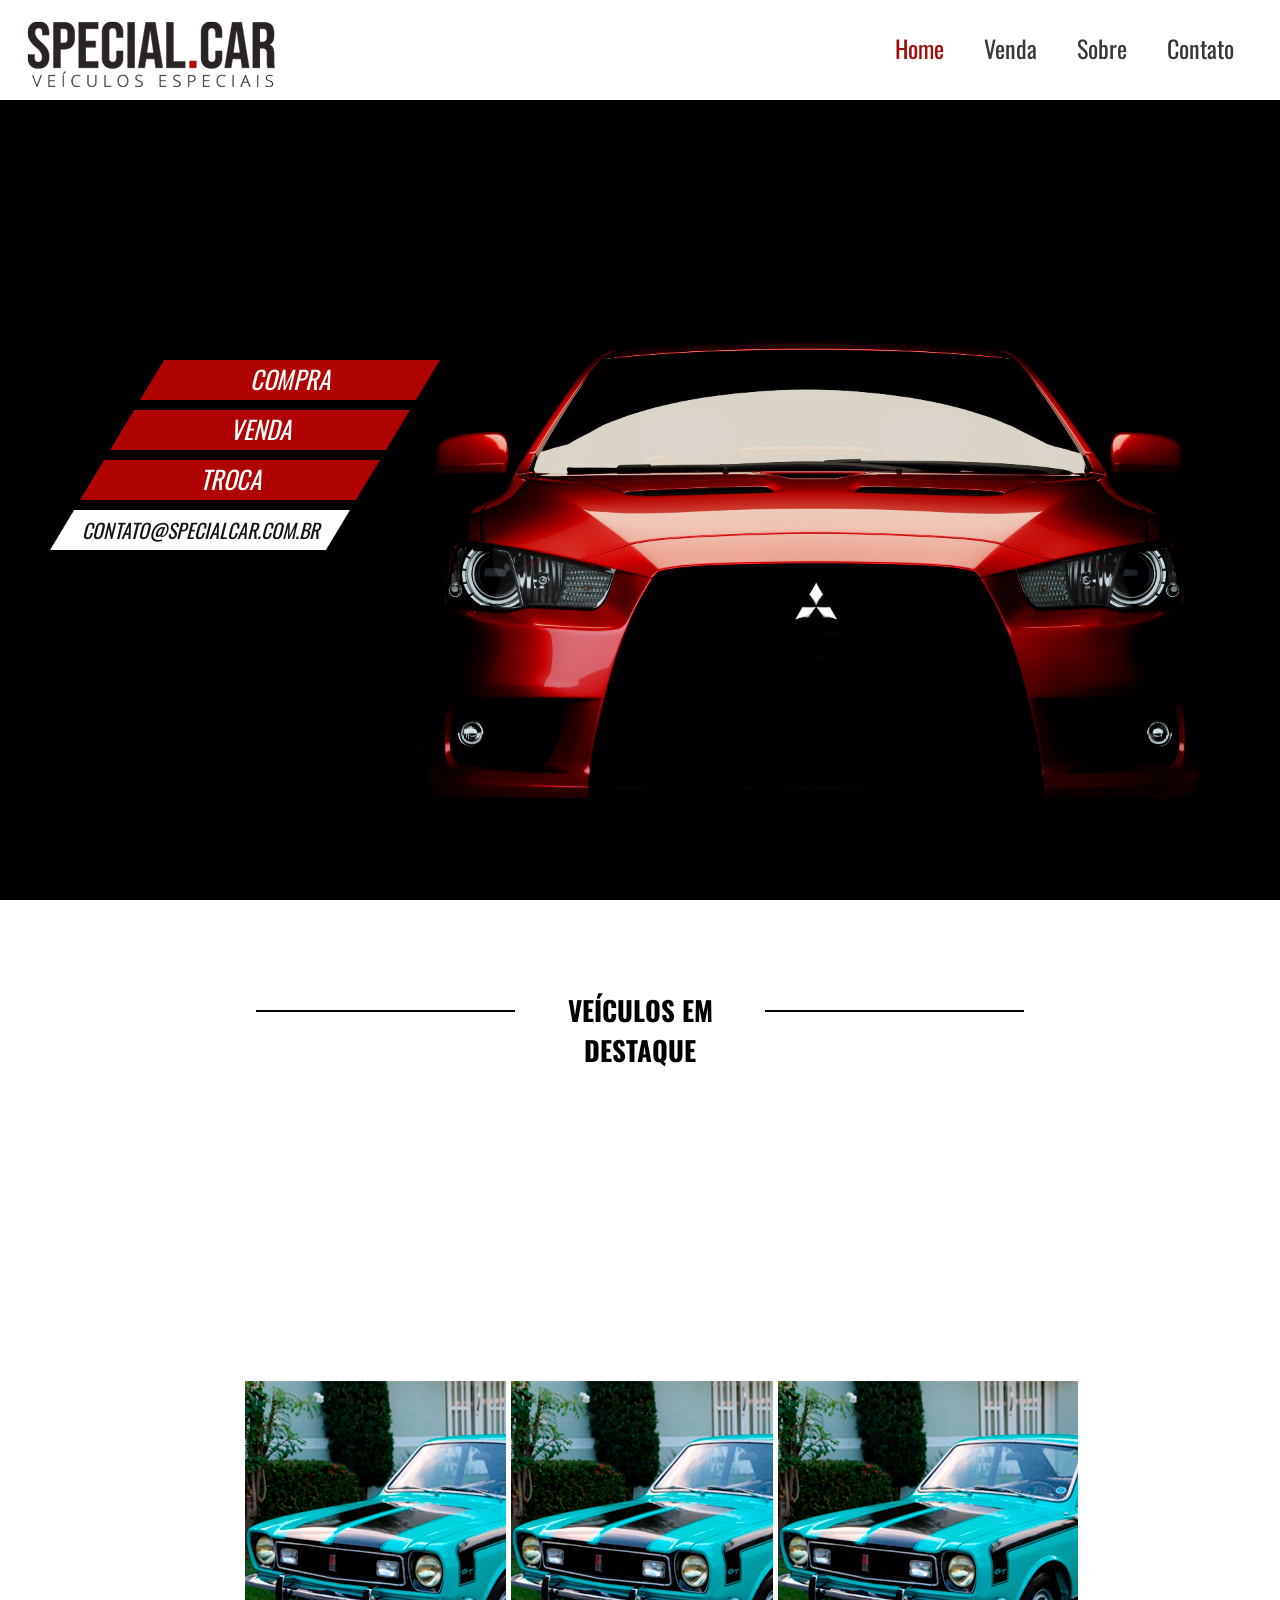
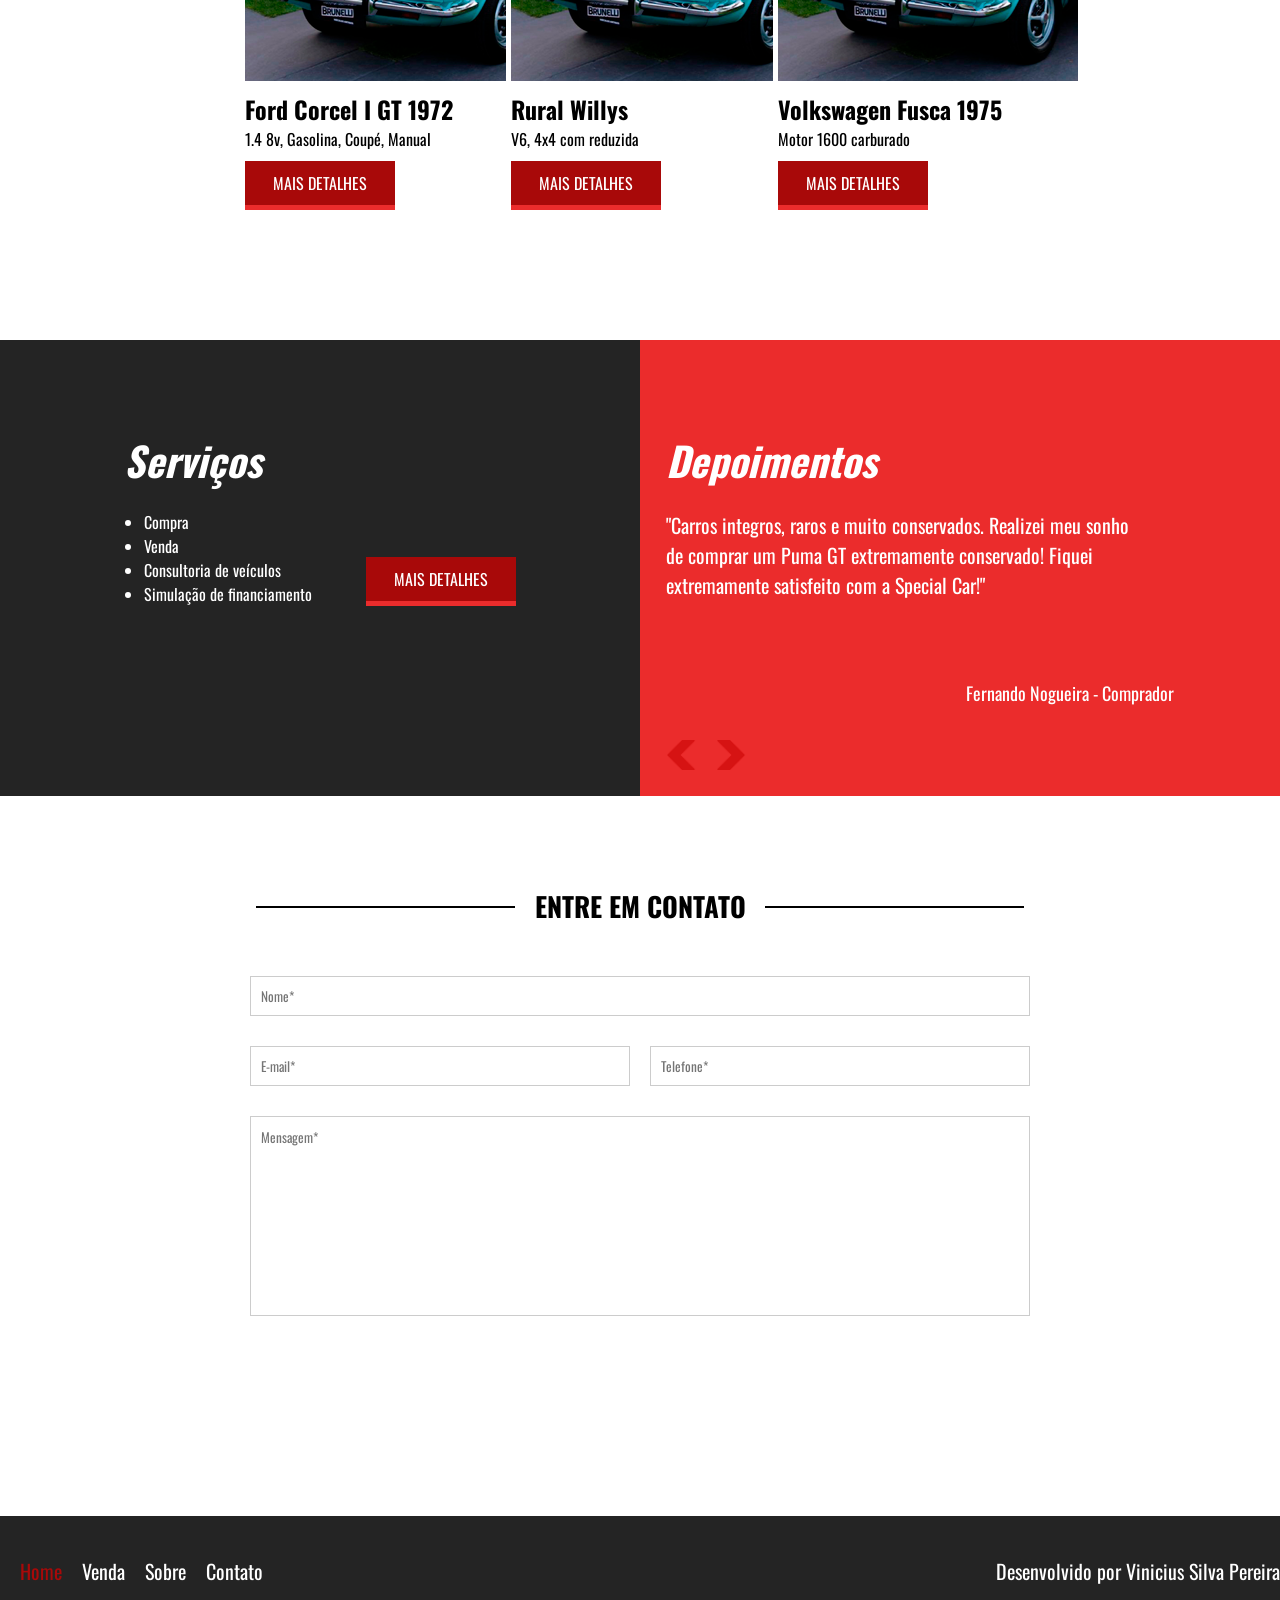
==== commit 4fe0f552: "commit" ====
--- a/index.html
+++ b/index.html
@@ -17,9 +17,9 @@
             <nav class="menu-desktop">
                 <ul>
                     <li><a style="color: #a80909;" href="index.html">Home</a></li>
-                    <li><a href="../pages/venda.html">Venda</a></li>
-                    <li><a href="../pages/sobre.html">Sobre</a></li>
-                    <li><a href="../pages/contato.html">Contato</a></li>
+                    <li><a href="./pages/venda.html">Venda</a></li>
+                    <li><a href="./pages/sobre.html">Sobre</a></li>
+                    <li><a href="./pages/contato.html">Contato</a></li>
                 </ul>
             </nav><!--menu-desktop-->
 
--- a/css/style.css
+++ b/css/style.css
@@ -276,7 +276,8 @@
 
 .vitrine-destaque .carro-img{
     width: 100%;
-    padding-top: 10%;
+    padding-top: 100%;
+    background-size: 100% 100%;
     border: 5px solid white;
 }
 
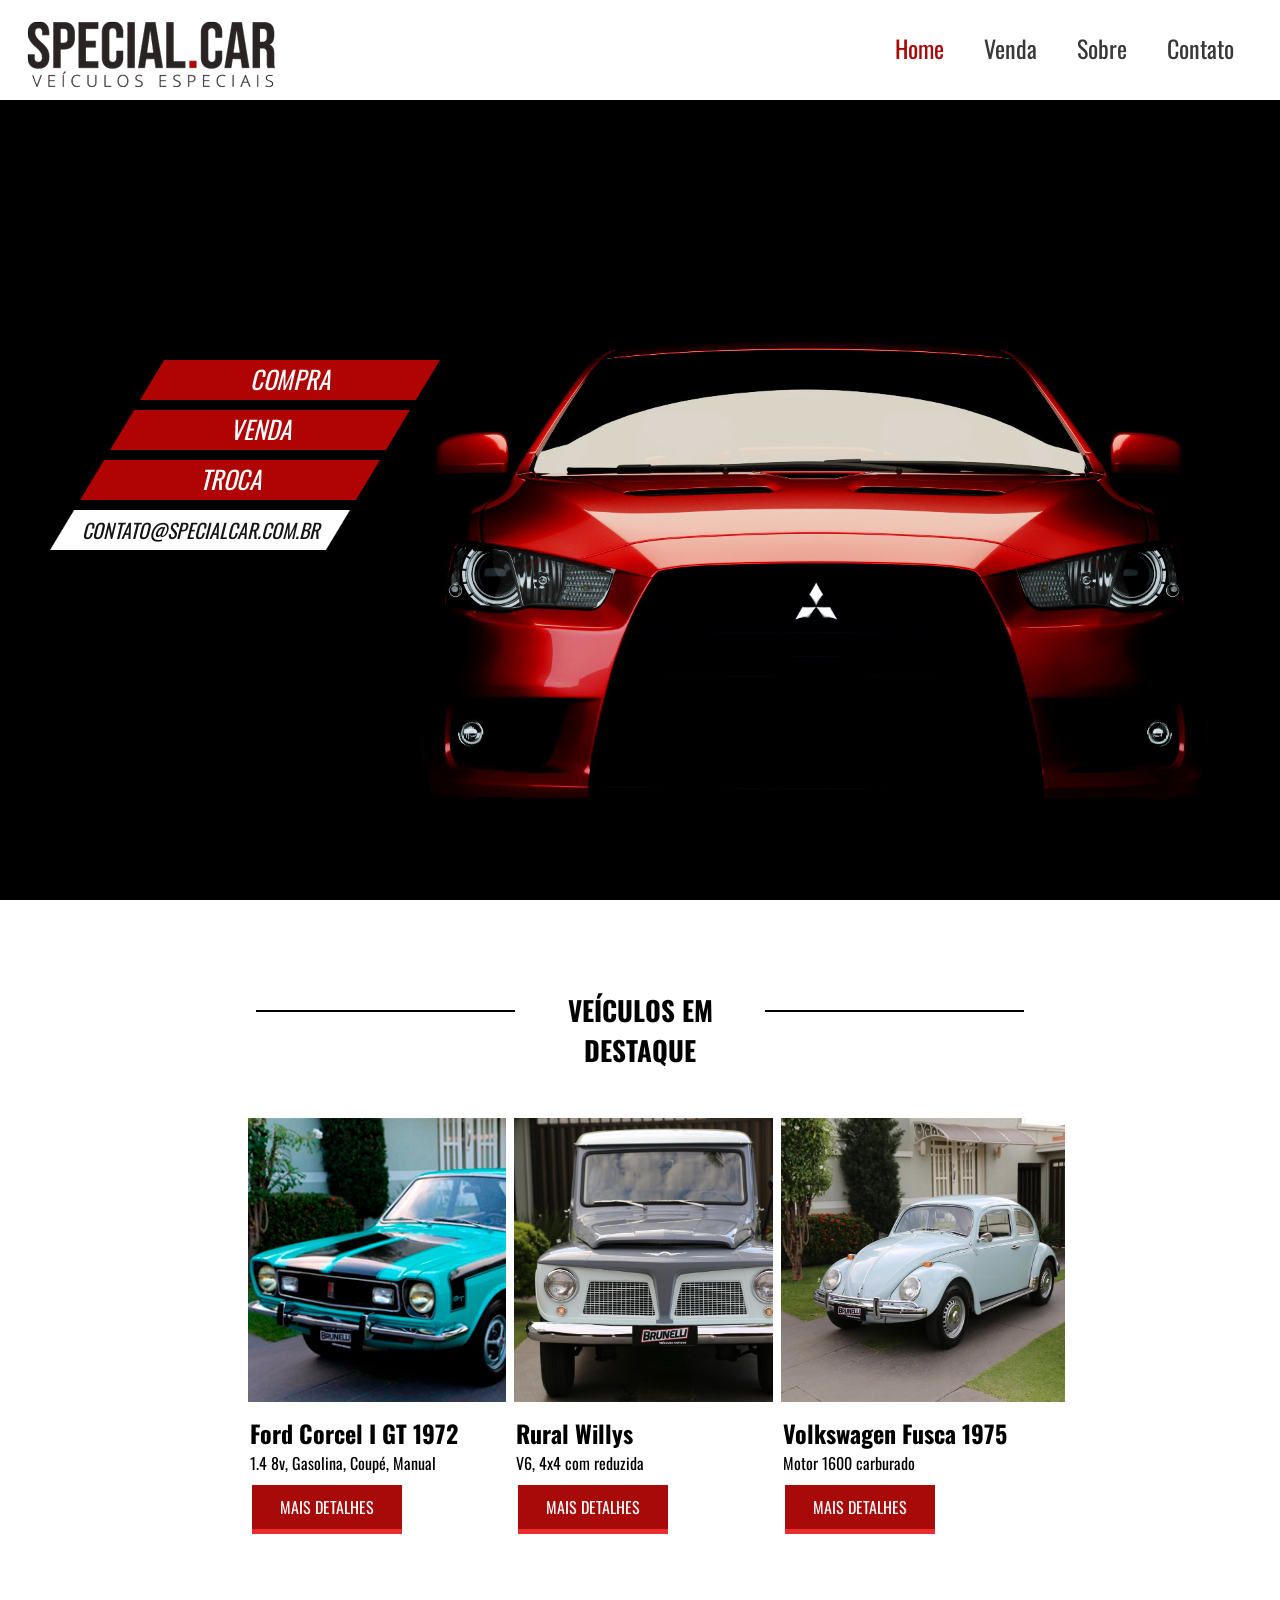
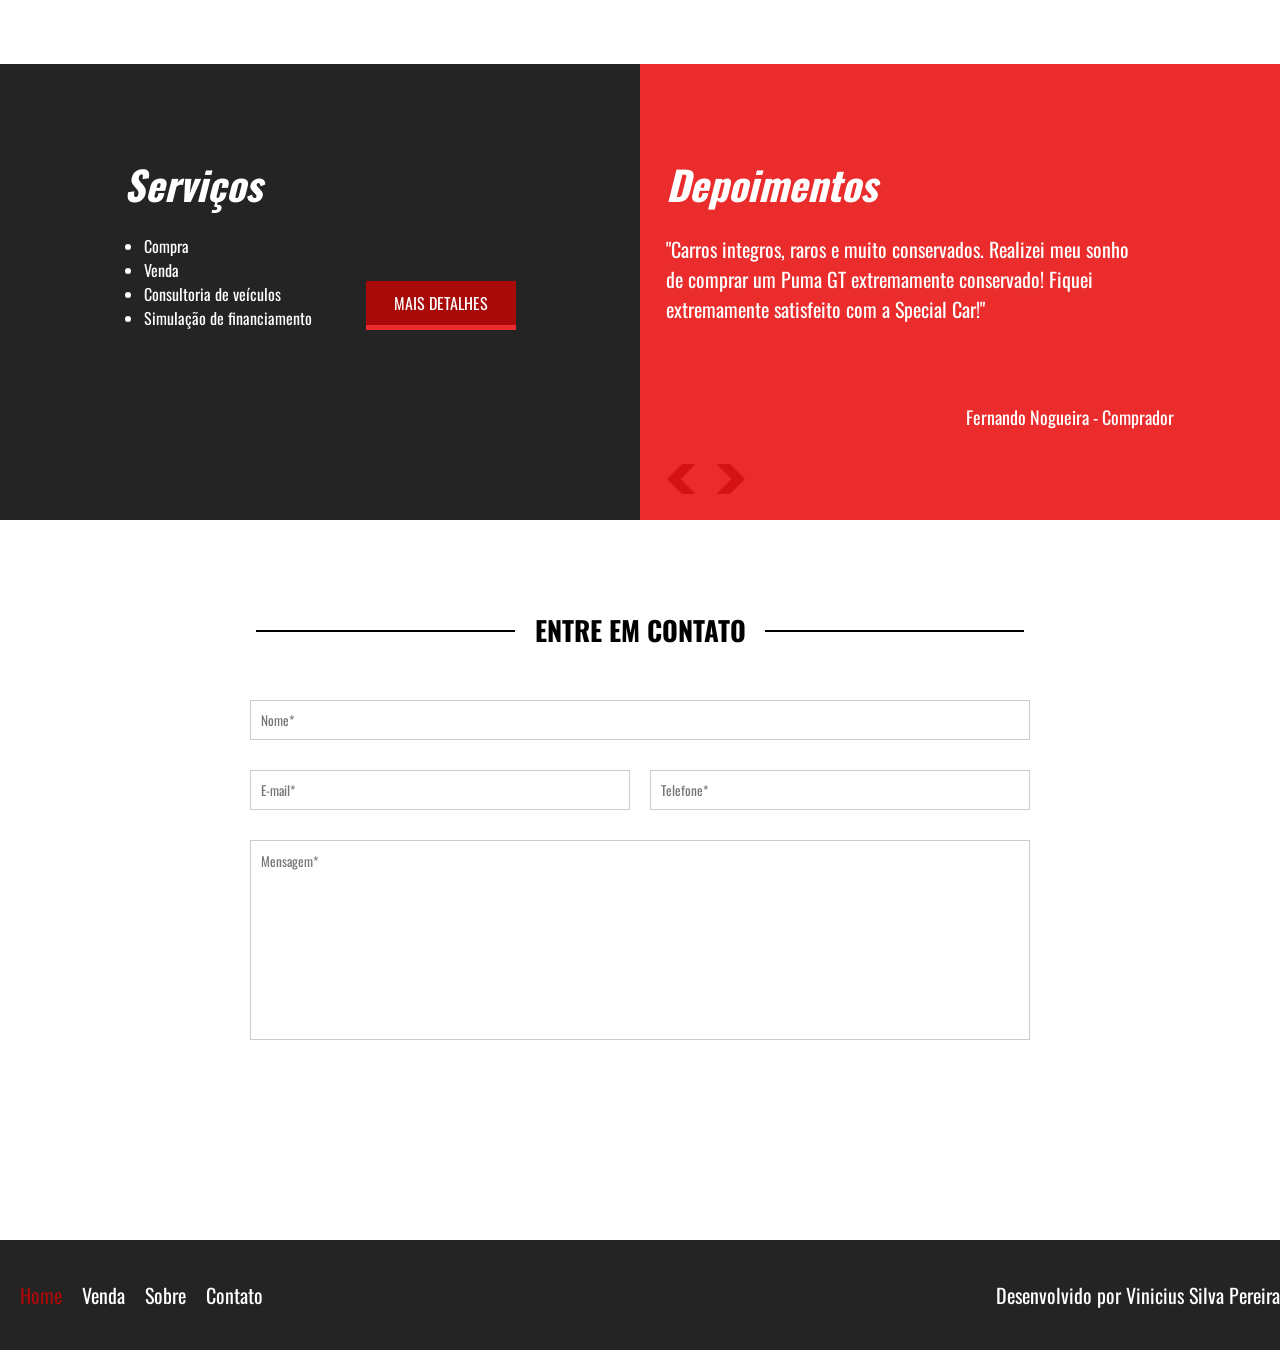
==== commit 179983d4: "commit" ====
--- a/index.html
+++ b/index.html
@@ -26,9 +26,9 @@
             <nav class="menu-mobile">
                 <ul>
                     <li><a style="color: #a80909;" href="index.html">Home</a></li>
-                    <li><a href="../pages/venda.html">Venda</a></li>
-                    <li><a href="../pages/sobre.html">Sobre</a></li>
-                    <li><a href="../pages/contato.html">Contato</a></li>
+                    <li><a href="./pages/venda.html">Venda</a></li>
+                    <li><a href="./pages/sobre.html">Sobre</a></li>
+                    <li><a href="./pages/contato.html">Contato</a></li>
                 </ul>
             </nav><!--menu-mobile-->
         </div><!--container-->
@@ -55,34 +55,34 @@
         <div class="container">
             <div class="vitrine-destaque">
                 <div class="carro-img" >
-                    <img src="imagens/vitrine.png" width="300px" height="300px"> 
+                    <img src="imagens/vitrine.png"> 
                 </div>
                 <div class="info-carro">
                     <h2>Ford Corcel I GT 1972</h2>
                     <p>1.4 8v, Gasolina, Coupé, Manual</p>
-                    <a class="btn1" href="../pages/carros-disponiveis/corcel.html">Mais Detalhes</a>
+                    <a class="btn1" href="./pages/carros-disponiveis/corcel.html">Mais Detalhes</a>
                 </div>   
             </div><!--vitrine-destaque-->
             
             <div class="vitrine-destaque">
                 <div class="carro-img" >
-                    <img src="imagens/vitrine.png" width="300px" height="300px"> 
+                    <img src="imagens/Rural-Willys/1.jpg"> 
                 </div>
                 <div class="info-carro">
                     <h2>Rural Willys</h2>
                     <p>V6, 4x4 com reduzida</p>
-                    <a class="btn1" href="../pages/carros-disponiveis/rural-willys.html">Mais Detalhes</a>
+                    <a class="btn1" href="./pages/carros-disponiveis/rural-willys.html">Mais Detalhes</a>
                 </div>   
             </div><!--vitrine-destaque-->   
 
             <div class="vitrine-destaque">
                 <div class="carro-img" >
-                    <img src="imagens/vitrine.png" width="300px" height="300px"> 
+                    <img src="imagens/Fusca-1975/1.jpg"> 
                 </div>
                 <div class="info-carro">
                     <h2>Volkswagen Fusca 1975</h2>
                     <p>Motor 1600 carburado</p>
-                    <a class="btn1" href="../pages/carros-disponiveis/fusca-1975.html">Mais Detalhes</a>
+                    <a class="btn1" href="./pages/carros-disponiveis/fusca-1975.html">Mais Detalhes</a>
                 </div>   
             </div><!--vitrine-destaque-->
 
@@ -100,7 +100,7 @@
                     <li>Consultoria de veículos</li>
                     <li>Simulação de financiamento</li>
                 </ul>
-                <a class="btn1" href="../pages/contato.html">Mais Detalhes</a>
+                <a class="btn1" href="./pages/contato.html">Mais Detalhes</a>
             </div><!--parte1-wrapper-->
         </div ><!--part1-->
 
@@ -157,9 +157,9 @@
             <nav class="menu-footer">
                 <ul>
                     <li><a style="color: #a80909;" href="index.html">Home</a></li>
-                    <li><a href="../pages/venda.html">Venda</a></li>
-                    <li><a href="../pages/sobre.html">Sobre</a></li>
-                    <li><a href="../pages/contato.html">Contato</a></li>
+                    <li><a href="./pages/venda.html">Venda</a></li>
+                    <li><a href="./pages/sobre.html">Sobre</a></li>
+                    <li><a href="./pages/contato.html">Contato</a></li>
                 </ul>
             </nav>
             <p>Desenvolvido por Vinicius Silva Pereira</p>
--- a/css/style.css
+++ b/css/style.css
@@ -259,6 +259,11 @@
 }
 /***FIM SECTION BANNER***/
 
+
+
+
+
+
 /***SECTION VEÍCULOS-DESTAQUE***/
 section.veiculos-destaque{
     padding: 90px 2%;
@@ -274,15 +279,15 @@
     width: 33.3%;
 }
 
-.vitrine-destaque .carro-img{
-    width: 100%;
-    padding-top: 100%;
-    background-size: 100% 100%;
-    border: 5px solid white;
+.vitrine-destaque .carro-img img{
+    width: 300px;
+    height: 300px;
+    object-fit: cover;
+    border: 8px solid white;
 }
 
 .info-carro{
-    margin-left: 5px;
+    margin-left: 10px;
 }
 
 .info-carro a{
@@ -298,6 +303,7 @@
     text-align: center;
     color: white;
     text-transform: uppercase;
+    margin-left: 2px;
     border-bottom: 5px solid #eb2c2c;
 }
 
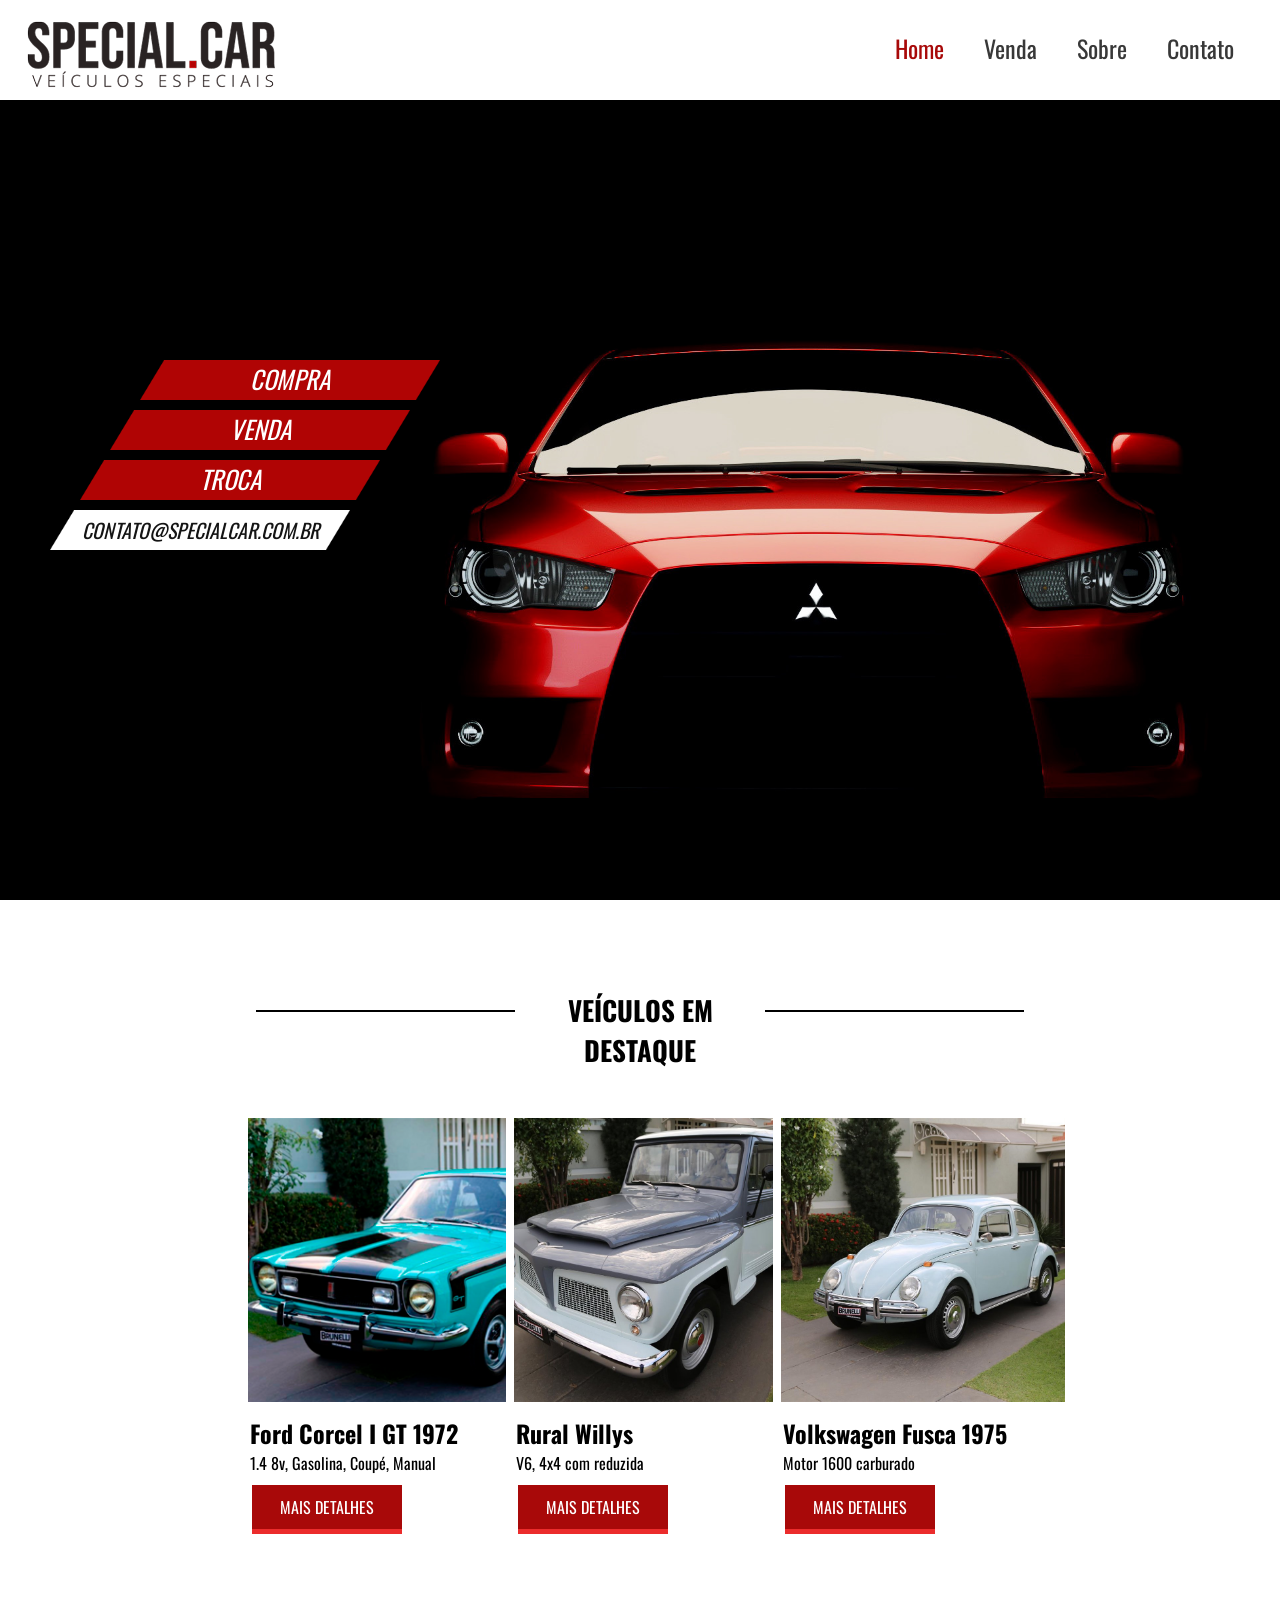
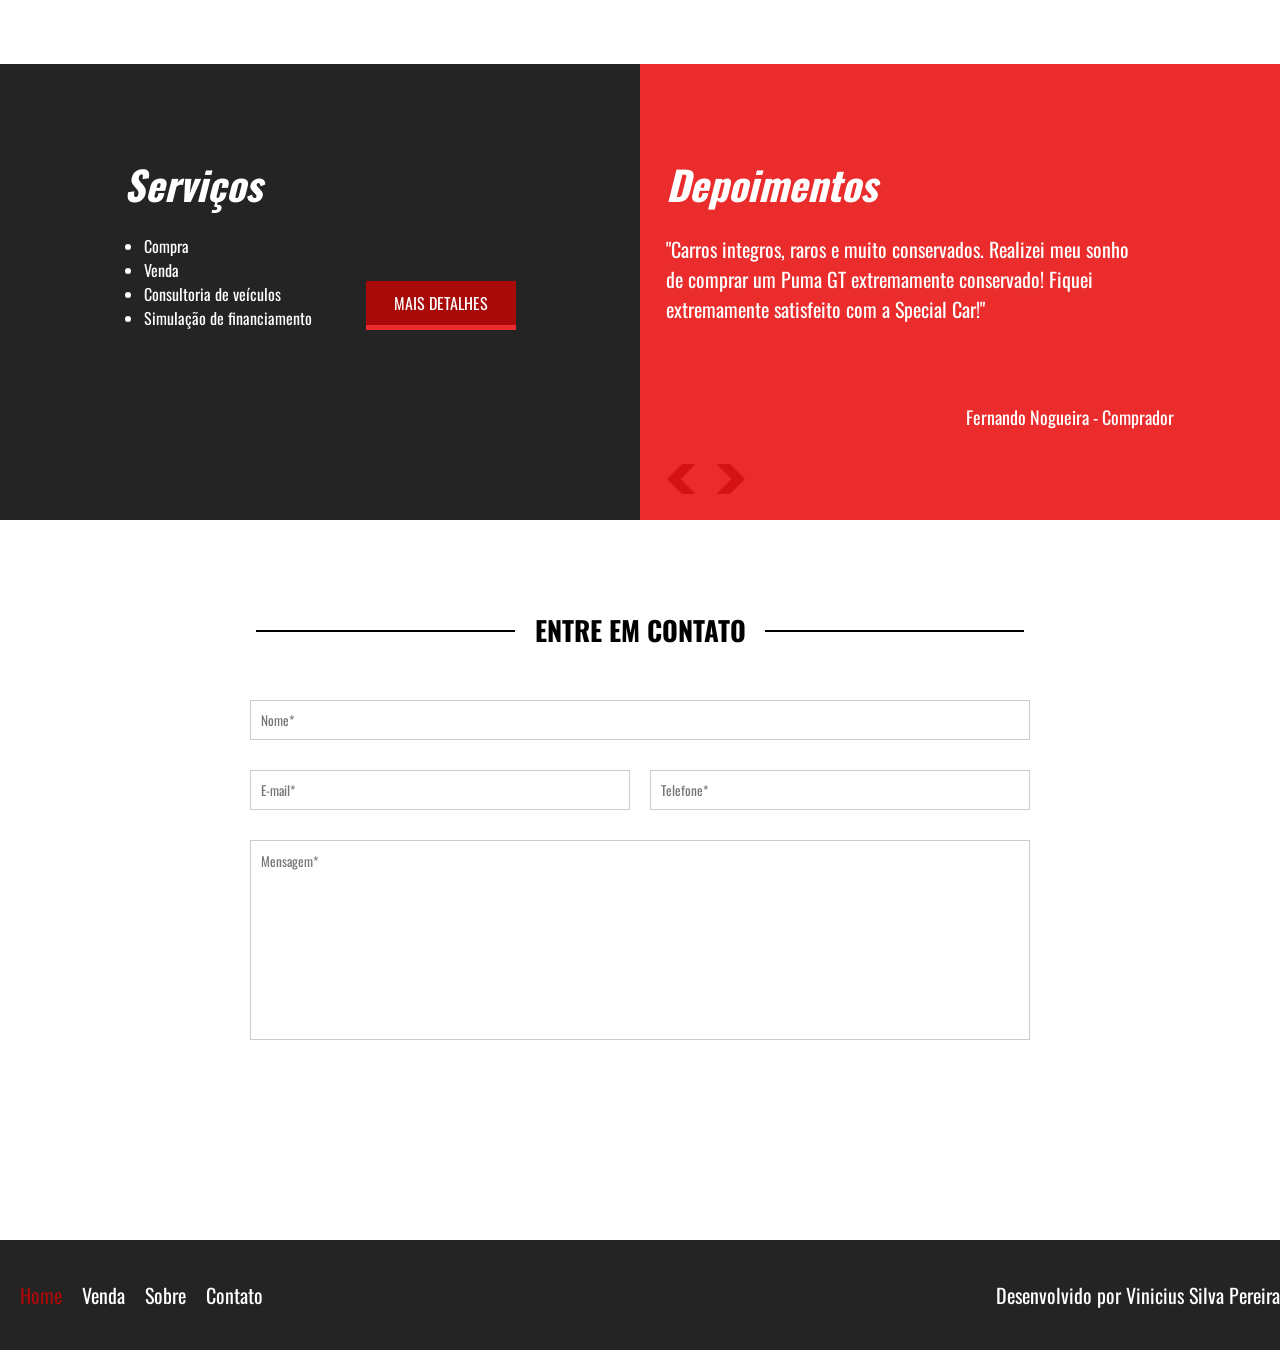
==== commit d269c090: "commit" ====
--- a/index.html
+++ b/index.html
@@ -17,18 +17,18 @@
             <nav class="menu-desktop">
                 <ul>
                     <li><a style="color: #a80909;" href="index.html">Home</a></li>
-                    <li><a href="./pages/venda.html">Venda</a></li>
-                    <li><a href="./pages/sobre.html">Sobre</a></li>
-                    <li><a href="./pages/contato.html">Contato</a></li>
+                    <li><a href="venda.html">Venda</a></li>
+                    <li><a href="sobre.html">Sobre</a></li>
+                    <li><a href="contato.html">Contato</a></li>
                 </ul>
             </nav><!--menu-desktop-->
 
             <nav class="menu-mobile">
                 <ul>
                     <li><a style="color: #a80909;" href="index.html">Home</a></li>
-                    <li><a href="./pages/venda.html">Venda</a></li>
-                    <li><a href="./pages/sobre.html">Sobre</a></li>
-                    <li><a href="./pages/contato.html">Contato</a></li>
+                    <li><a href="venda.html">Venda</a></li>
+                    <li><a href="sobre.html">Sobre</a></li>
+                    <li><a href="contato.html">Contato</a></li>
                 </ul>
             </nav><!--menu-mobile-->
         </div><!--container-->
@@ -60,18 +60,18 @@
                 <div class="info-carro">
                     <h2>Ford Corcel I GT 1972</h2>
                     <p>1.4 8v, Gasolina, Coupé, Manual</p>
-                    <a class="btn1" href="./pages/carros-disponiveis/corcel.html">Mais Detalhes</a>
+                    <a class="btn1" href="corcel.html">Mais Detalhes</a>
                 </div>   
             </div><!--vitrine-destaque-->
             
             <div class="vitrine-destaque">
                 <div class="carro-img" >
-                    <img src="imagens/Rural-Willys/1.jpg"> 
+                    <img src="imagens/Rural-Willys/4.jpg"> 
                 </div>
                 <div class="info-carro">
                     <h2>Rural Willys</h2>
                     <p>V6, 4x4 com reduzida</p>
-                    <a class="btn1" href="./pages/carros-disponiveis/rural-willys.html">Mais Detalhes</a>
+                    <a class="btn1" href="rural-willys.html">Mais Detalhes</a>
                 </div>   
             </div><!--vitrine-destaque-->   
 
@@ -82,7 +82,7 @@
                 <div class="info-carro">
                     <h2>Volkswagen Fusca 1975</h2>
                     <p>Motor 1600 carburado</p>
-                    <a class="btn1" href="./pages/carros-disponiveis/fusca-1975.html">Mais Detalhes</a>
+                    <a class="btn1" href="fusca-1975.html">Mais Detalhes</a>
                 </div>   
             </div><!--vitrine-destaque-->
 
@@ -100,7 +100,7 @@
                     <li>Consultoria de veículos</li>
                     <li>Simulação de financiamento</li>
                 </ul>
-                <a class="btn1" href="./pages/contato.html">Mais Detalhes</a>
+                <a class="btn1" href="contato.html">Mais Detalhes</a>
             </div><!--parte1-wrapper-->
         </div ><!--part1-->
 
@@ -157,9 +157,9 @@
             <nav class="menu-footer">
                 <ul>
                     <li><a style="color: #a80909;" href="index.html">Home</a></li>
-                    <li><a href="./pages/venda.html">Venda</a></li>
-                    <li><a href="./pages/sobre.html">Sobre</a></li>
-                    <li><a href="./pages/contato.html">Contato</a></li>
+                    <li><a href="venda.html">Venda</a></li>
+                    <li><a href="sobre.html">Sobre</a></li>
+                    <li><a href="contato.html">Contato</a></li>
                 </ul>
             </nav>
             <p>Desenvolvido por Vinicius Silva Pereira</p>
